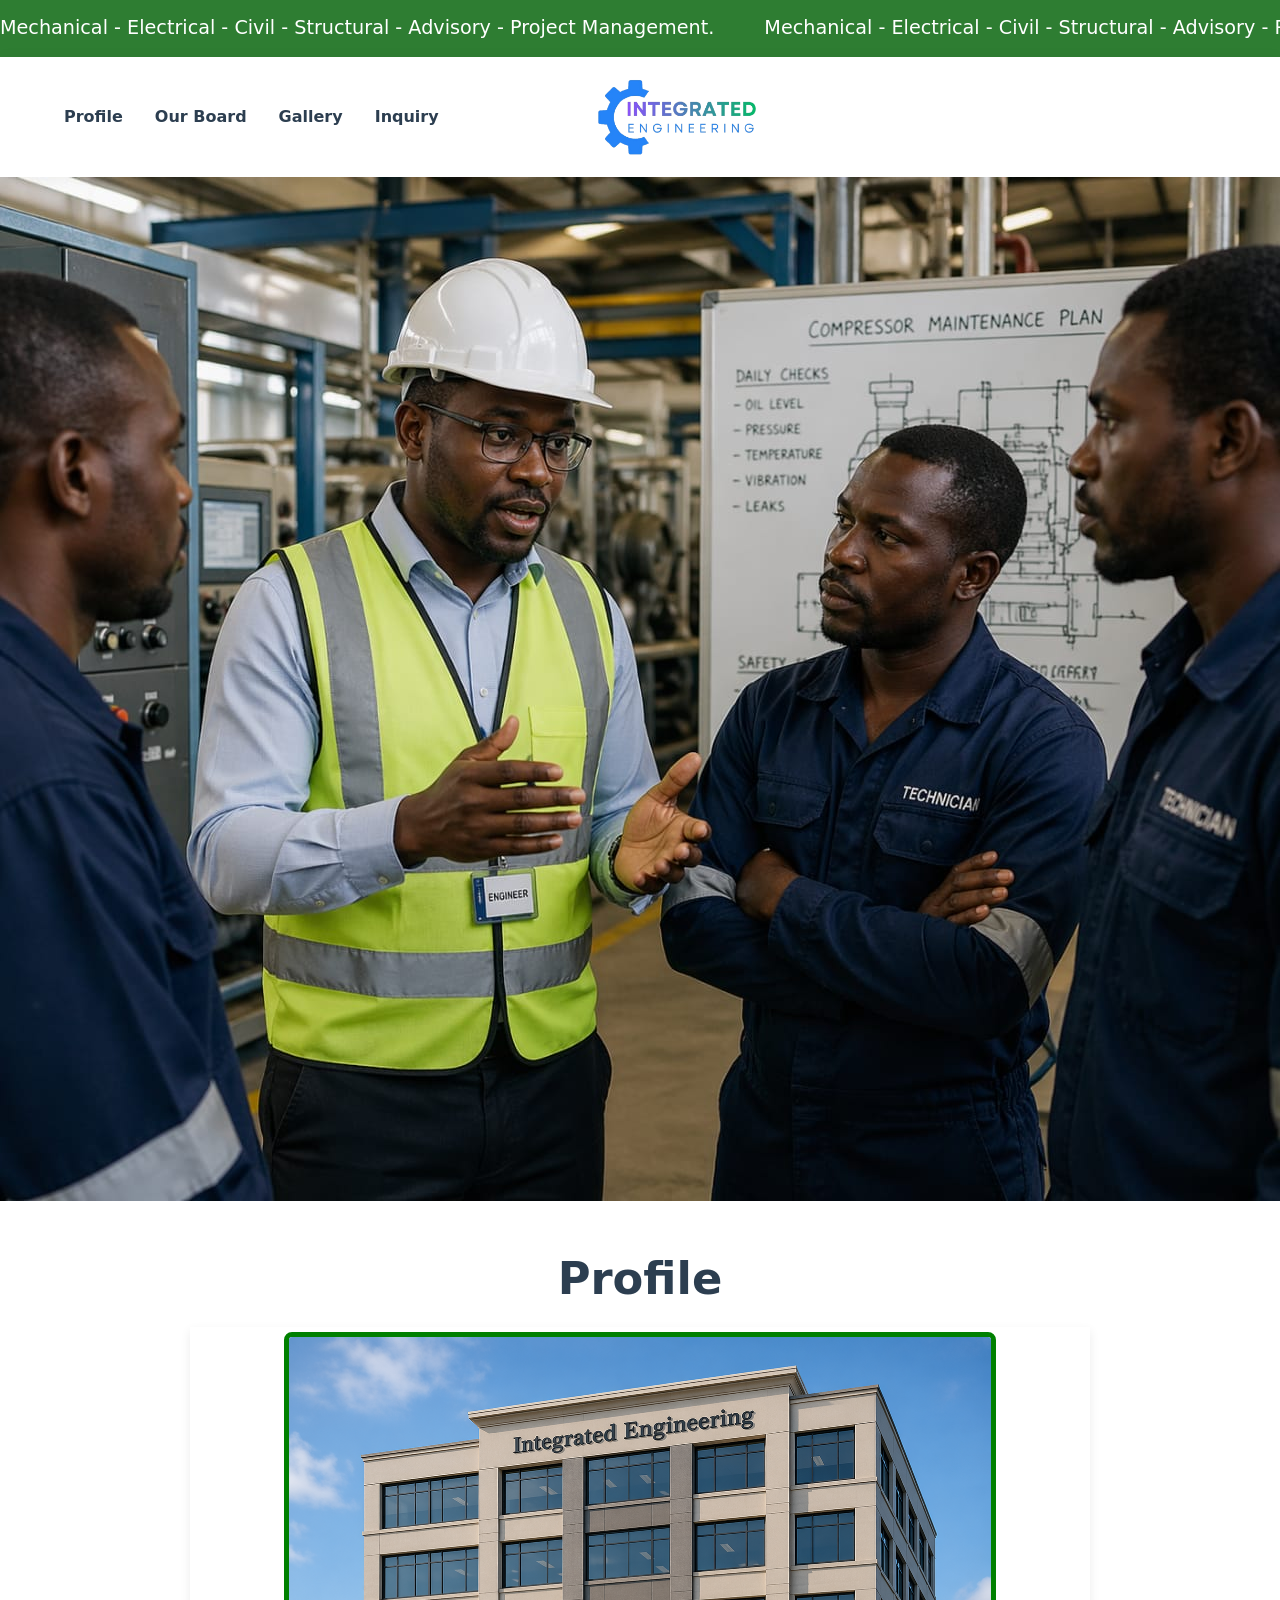
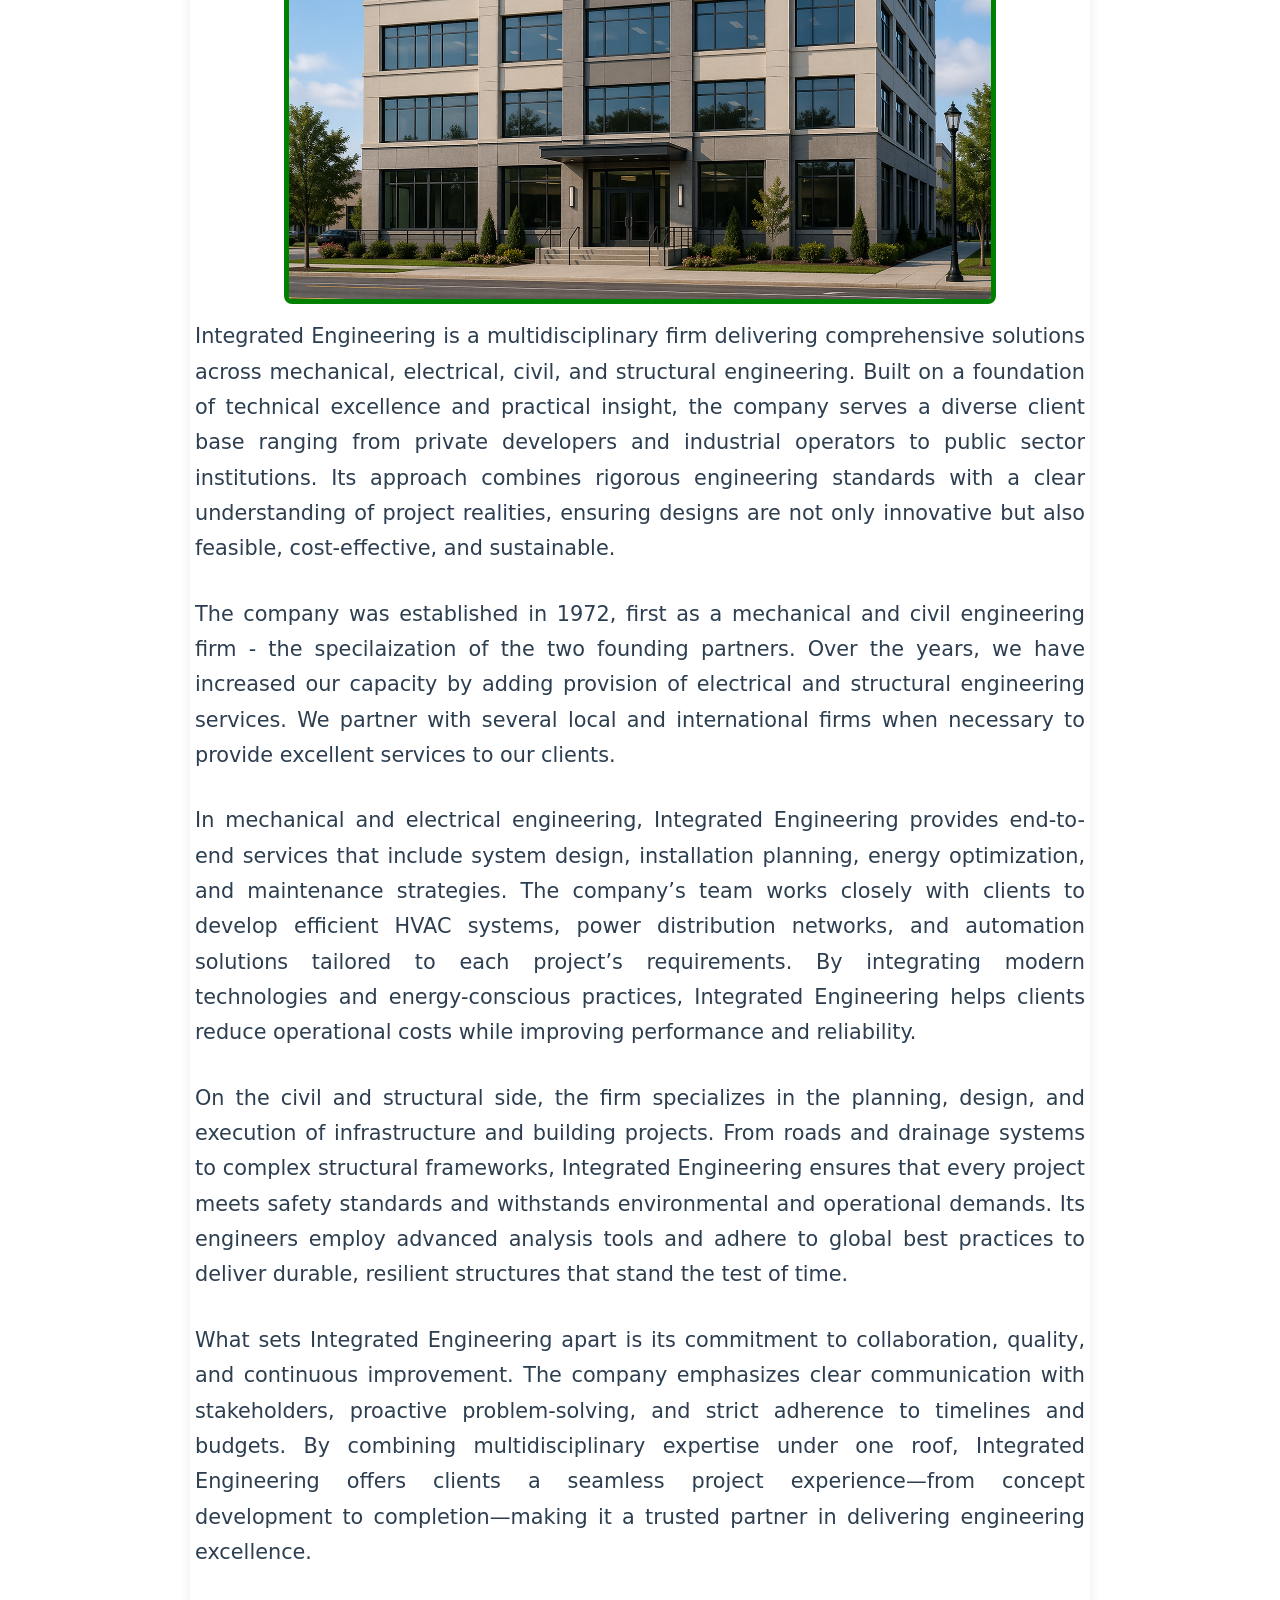
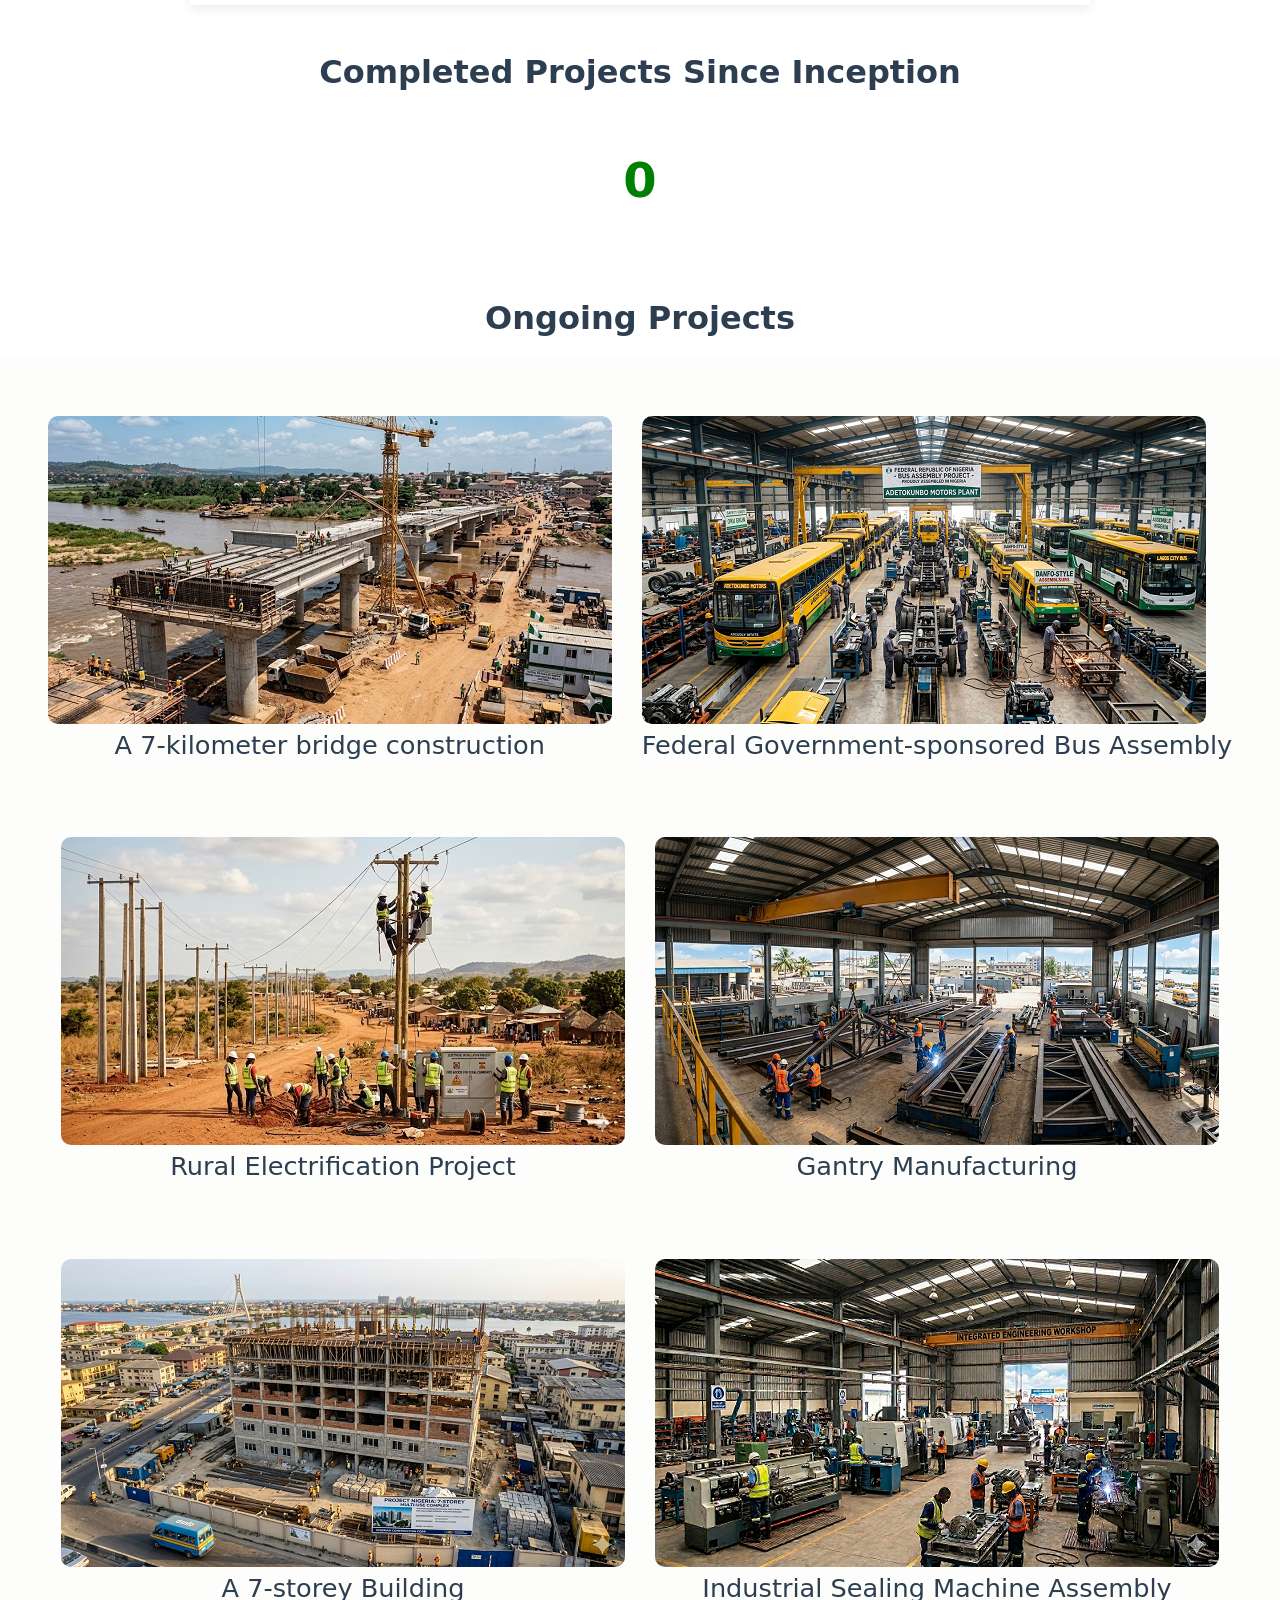
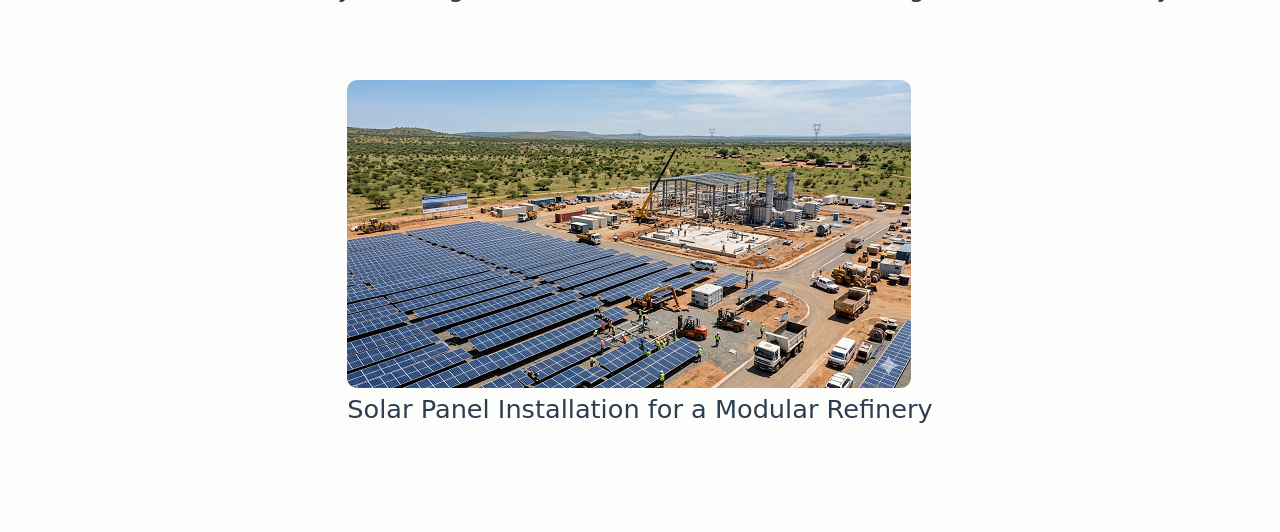
==== index.html @ d8f5d95b "commit all" ====
<!DOCTYPE html>
<html lang="en">
<head>
    <meta charset="UTF-8">
    <meta name="viewport" content="width=device-width, initial-scale=1.0">
    <title>Integrated Engineering</title>
    <link rel="stylesheet" href="./style.css">
</head>
<body>
    
<div class="slider">
    <div class="slider-track" id="sliderTrack">
      <div class="slider-text">
       Mechanical - Electrical - Civil - Structural - Advisory - Project Management.
      </div>
      <div class="slider-text">
       Mechanical - Electrical - Civil - Structural - Advisory - Project Management.
      </div>
      <div class="slider-text">
         Mechanical - Electrical - Civil - Structural - Advisory - Project Management.
      </div>
    </div>
  </div>
  <header  class="site-header">
  <nav class="main-nav" aria-label="Main Navigation">
   <button class="menu-toggle" aria-controls="primary-navigation" aria-expanded="false">
    <span class="sr-only">Menu</span>
    <svg width="24" height="24" viewBox="0 0 24 24" fill="none" xmlns="http://www.w3.org/2000/svg">
  <circle cx="5" cy="5" r="2" fill="#003366"/>
  <circle cx="12" cy="5" r="2" fill="#003366"/>
  <circle cx="19" cy="5" r="2" fill="#003366"/>
  
  <circle cx="5" cy="12" r="2" fill="#003366"/>
  <circle cx="12" cy="12" r="2" fill="#003366"/>
  <circle cx="19" cy="12" r="2" fill="#003366"/>
  
  <circle cx="5" cy="19" r="2" fill="#003366"/>
  <circle cx="12" cy="19" r="2" fill="#003366"/>
  <circle cx="19" cy="19" r="2" fill="#003366"/>
</svg>
   </button>
   <ul id="primary-navigation" data-visible="false">
                <li><a href="#profile">Profile</a></li>
                <li><a href="./board.html" target="_blank">Our Board</a></li>
                <li><a href="./gallery.html" target="_blank">Gallery</a></li>
                <li><a href="#inquiry">Inquiry</a></li>
    </ul>
   </nav>
    <a href="/" class="logo-link" aria-label="Home">
   <img class="logo" src="./Images/logo2.png">
   </a>
    </header>
    <div id="banner">
      <figure>
      <img src="./Images/electrical-engineer.jfif">
      <img src="./Images/automobile-factory.jfif">
      <img src="./Images/structural-engineering2.png">
      <img src="./Images/electrical-engineer.jfif">
      <img src="./Images/automobile-factory.jfif">
      </figure>
    </div>
    <h1>Profile</h1>
    <section id="profile" class="profile">
      <img src="./Images/company-building.png">
      <p>
        Integrated Engineering is a multidisciplinary firm delivering comprehensive solutions across mechanical, electrical, civil, and structural engineering. Built on a foundation of technical excellence and practical insight, the company serves a diverse client base ranging from private developers and industrial operators to public sector institutions. Its approach combines rigorous engineering standards with a clear understanding of project realities, ensuring designs are not only innovative but also feasible, cost-effective, and sustainable.
      </p>
      <p>
        The company was established in 1972, first as a mechanical and civil engineering firm - the specilaization of the two founding partners. Over the years, we have increased our capacity by adding provision of electrical and structural engineering services. We partner with several local and international firms when necessary to provide excellent services to our clients. 
      </p>
      <p>
        In mechanical and electrical engineering, Integrated Engineering provides end-to-end services that include system design, installation planning, energy optimization, and maintenance strategies. The company’s team works closely with clients to develop efficient HVAC systems, power distribution networks, and automation solutions tailored to each project’s requirements. By integrating modern technologies and energy-conscious practices, Integrated Engineering helps clients reduce operational costs while improving performance and reliability.
      </p>
      <p>
        On the civil and structural side, the firm specializes in the planning, design, and execution of infrastructure and building projects. From roads and drainage systems to complex structural frameworks, Integrated Engineering ensures that every project meets safety standards and withstands environmental and operational demands. Its engineers employ advanced analysis tools and adhere to global best practices to deliver durable, resilient structures that stand the test of time.
      </p>
      <p>
        What sets Integrated Engineering apart is its commitment to collaboration, quality, and continuous improvement. The company emphasizes clear communication with stakeholders, proactive problem-solving, and strict adherence to timelines and budgets. By combining multidisciplinary expertise under one roof, Integrated Engineering offers clients a seamless project experience—from concept development to completion—making it a trusted partner in delivering engineering excellence.
      </p>
    </section>
  <h2>Completed Projects Since Inception</h2>
  <div class="counter" data-target="1472">0</div>
  <h2>Ongoing Projects</h2>
  <section id="services-scope" class="services-overview">
             <div class="service-item">
               <img class="icon" src="./Images/bridge2.jpg">
               <h3>A 7-kilometer bridge construction</h3>
            </div>
            <div class="service-item">
               <img class="icon" src="./Images/bus-assembly.png">
               <h3>Federal Government-sponsored Bus Assembly</h3>
            </div>
            <div class="service-item">
               <img class="icon" src="./Images/rural-electrification2.jpg">
               <h3>Rural Electrification Project</h3>
            </div>
            <div class="service-item">
               <img class="icon" src="./Images/gantry.png">
               <h3>Gantry Manufacturing</h3>
            </div>
            <div class="service-item">
               <img class="icon" src="./Images/storey-building.png">
               <h3>A 7-storey Building</h3>
            </div>
            <div class="service-item">
               <img class="icon" src="./Images/sealing-machine.png">
               <h3>Industrial Sealing Machine Assembly</h3>
            </div>
            <div class="service-item">
               <img class="icon" src="./Images/solar-panels.png">
               <h3>Solar Panel Installation for a Modular Refinery</h3>
            </div>
        </section>
     
    <script src="script.js"></script>
</body>
</html>
---- style.css ----
/* Universal Styles */
:root {
    --primary-color: #dc143c; /* Crimson */
    --primary-hover: #b01030;
    --secondary-color: #2e7d32; 
    --text-color-dark: #2c3e50;
    --text-color-light: #ffffff;
    --accent-grey: #7f8c8d;
    --background-light: #fdfdfb; 
    --footer-bg-color: #1a252f;
    --transition: all 0.3s cubic-bezier(0.25, 0.8, 0.25, 1);
}


* {
    margin: 0;
    padding: 0;
    box-sizing: border-box;
    /* Using system fonts for performance and native feel */
    font-family: system-ui, -apple-system, BlinkMacSystemFont, 'Segoe UI', Roboto, Oxygen, Ubuntu, Cantarell, 'Open Sans', 'Helvetica Neue', sans-serif;
}

html {
    scroll-behavior: smooth; /* Smooth scrolling for anchor links */
}

body {
    line-height: 1.7;
    color: var(--text-color-dark);
    overflow-x: hidden; /* Prevent horizontal scroll due to potential overflows */
    -webkit-font-smoothing: antialiased; /* Better font rendering for macOS/iOS */
    -moz-osx-font-smoothing: grayscale; /* Better font rendering for macOS/iOS */
    background-color: #fff;
}
.slider {
      width: 100%;
      overflow: hidden;
      background: var(--secondary-color);
      padding: 12px 0;
      position: relative;
      display: flex;
      align-items: center;
    }

    .slider-track {
      display: flex;
      white-space: nowrap;
      animation: scroll 30s linear infinite;
    }

    .slider-text {
      font-size: clamp(1rem, 4vw, 1.2rem); 
      font-weight: 500;
      color: var(--text-color-light);
      padding-right: 50px; /* spacing between repeats */

    }
@keyframes scroll {
      0% {
        transform: translateX(0);
      }
      100% {
        transform: translateX(-50%);
      }
    }
    a {
    text-decoration: none;
    color: var(--primary-color);
    transition: color 0.3s ease; /* Smooth hover effect */
}

a:hover,
a:focus {
    color: var(--secondary-color); /* Change link color on hover/focus */
}

img {
    max-width: 100%;
    height: auto;
    display: block; /* Removes extra space below images */
}
 Screen Reader Only Class for Accessibility */
.sr-only {
    position: absolute;
    width: 1px;
    height: 1px;
    padding: 0;
    margin: -1px;
    overflow: hidden;
    clip: rect(0, 0, 0, 0);
    white-space: nowrap;
    border: 0;
}
.site-header {
    display: flex;
    justify-content: space-between;
    align-items: center;
    padding: 0.8rem 40% 0.8rem 5%; /* FORMERLY 0.8rem 5% */
    background-color: rgba(255, 255, 255, 0.95); /* Assuming a white background for the header */
    backdrop-filter: blur(10px);
    box-shadow: 0 2px 15px rgba(0,0,0,0.05); /* Subtle shadow for depth */
    position: sticky; /* Makes header stick to top */
    top: 0;
    z-index: 1000; /* Ensures header is above other content */
}
.main-nav ul {
    display: flex;
    list-style: none;
    gap: 2rem; /* Space between navigation items */
    transition: transform 0.3s ease-in-out;
}

.main-nav a {
    font-size: 1em;
    font-weight: 600;
    color: var(--text-color-dark);
    padding: 5px 0; /* Add more vertical padding for clickable area */
    position: relative; /* For underline effect */
}

.main-nav a::after {
    content: '';
    position: absolute;
    width: 0;
    height: 2px;
    bottom: 0;
    left: 0;
    background-color: var(--primary-color);
    transition: width 0.3s ease-in-out;
}

.main-nav a:hover::after,
.main-nav a:focus::after {
    width: 100%;
}

/* Mobile Navigation Toggle (Hidden by default on desktop) */
.menu-toggle {
    display: none; /* Hide on larger screens */
    background: none;
    border: none;
    font-size: 1.8em;
    color: var(--primary-color);
    cursor: pointer;
    padding: 10px;
    z-index: 1001; /* Ensure toggle is above the menu */
}
.logo-link {
    display: flex; /* Align logo image better if it has space around it */
    align-items: center;
}

.logo {
    width: clamp(120px, 15vw, 180px); 
    height: auto;
    transition: var(--transition);

}
#banner {
    overflow: hidden;
}
#banner figure {
    position: relative;
    width: 500%;
    margin: 0;
    left: 0;
    animation: 20s slider infinite;

}
#banner figure img {
    float: left;
    width: 20%;
}
@keyframes slider {
    0% {
        left: 0;
    }
    20% {
        left: 0;
    }
    25% {
        left: -100%;
    }
    45% {
        left: -100%;
    }
    50% {
        left: -200%;
    }
    70% {
        left: -200%;
    }
    75% {
        left: -300%;
    }
    95% {
        left: -300%;
    }
    100% {
        left: -400%;
    }
}
h1 {
    padding: 40px 20px 10px 20px;
    max-width: 900px;
    margin: 0 auto;
    text-align: center;
    font-size: clamp(2em, 4vw, 2.8em);
}
h2 {
    padding: 40px 20px 10px 20px;
    max-width: 900px;
    margin: 0 auto;
    text-align: center;
    font-size: clamp(1.5em, 4vw, 2em);
}
.profile {
    flex: 1;
    min-width: 280px; /* Minimum width before stacking */
    max-width: 900px;
    margin: 0 auto;
    text-align: center;
    padding: 5px;
    box-shadow: 0 4px 10px rgba(0,0,0,0.08);
    transition: transform 0.3s ease;
}
.profile img {
    width: 80%;
    height: auto;
    margin: 0 auto 15px;
    border: 5px solid green;
    border-radius: 8px;
}
.profile p {
    color: var(--text-color-dark);
    font-size: 1.3em;
    margin-bottom: 30px;
    text-align: justify;
}
.profile:hover {
     transform: translateY(-5px);
}
.counter {
  font-size: 3rem;
  font-weight: bold;
  margin: 30px auto;
  text-align: center;
  color: green;
}
.services-overview {
    display: flex;
    flex-wrap: wrap;
    justify-content: center; /* Changed from space-around to center for better alignment */
    padding: 60px 20px;
    background-color: var(--background-light);
    gap: 30px; /* Space between service items */
    text-align: center;
}
.services-overview h3 {
    color: var(--text-color-dark);
    font-size: clamp(1.1em, 3vw, 1.6em);
    font-weight: 400;
    margin-bottom: 40px;
    width: 100%;
}
.service-item .icon {
    border-radius: 10px;
}
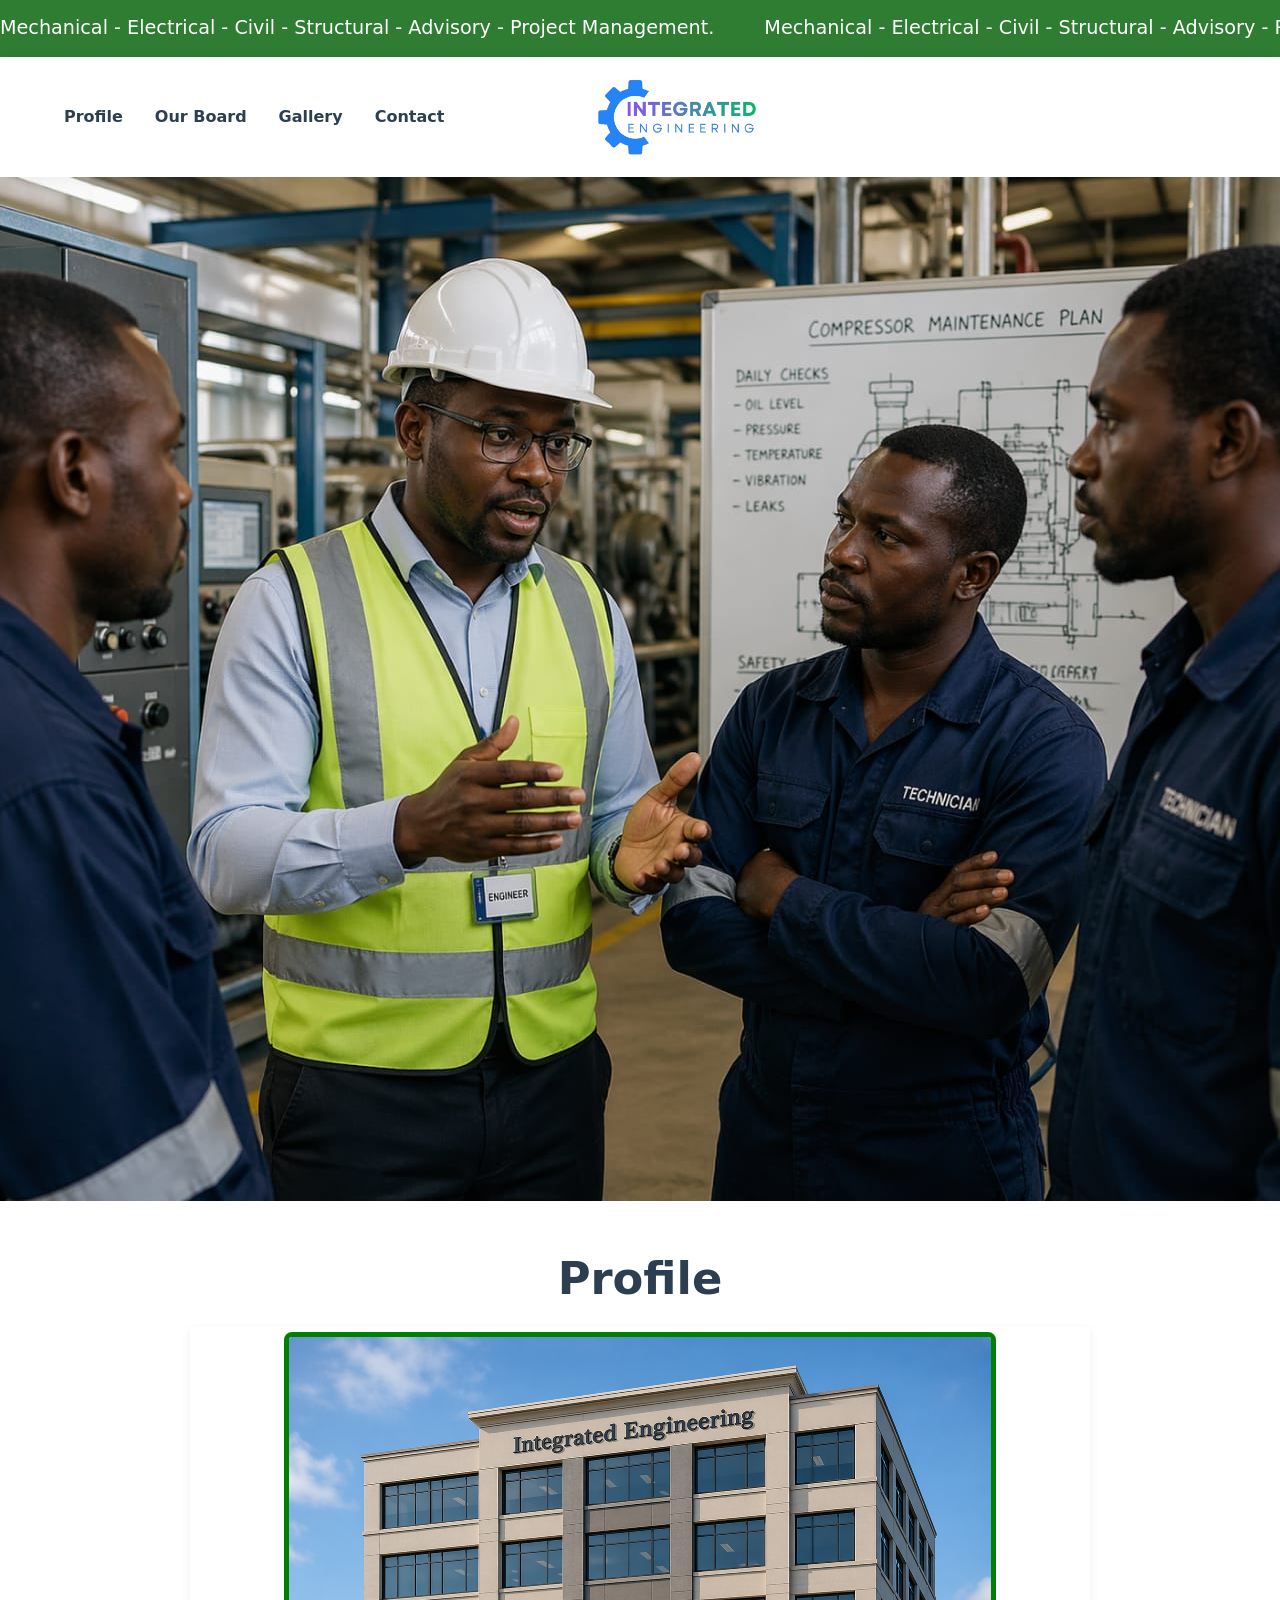
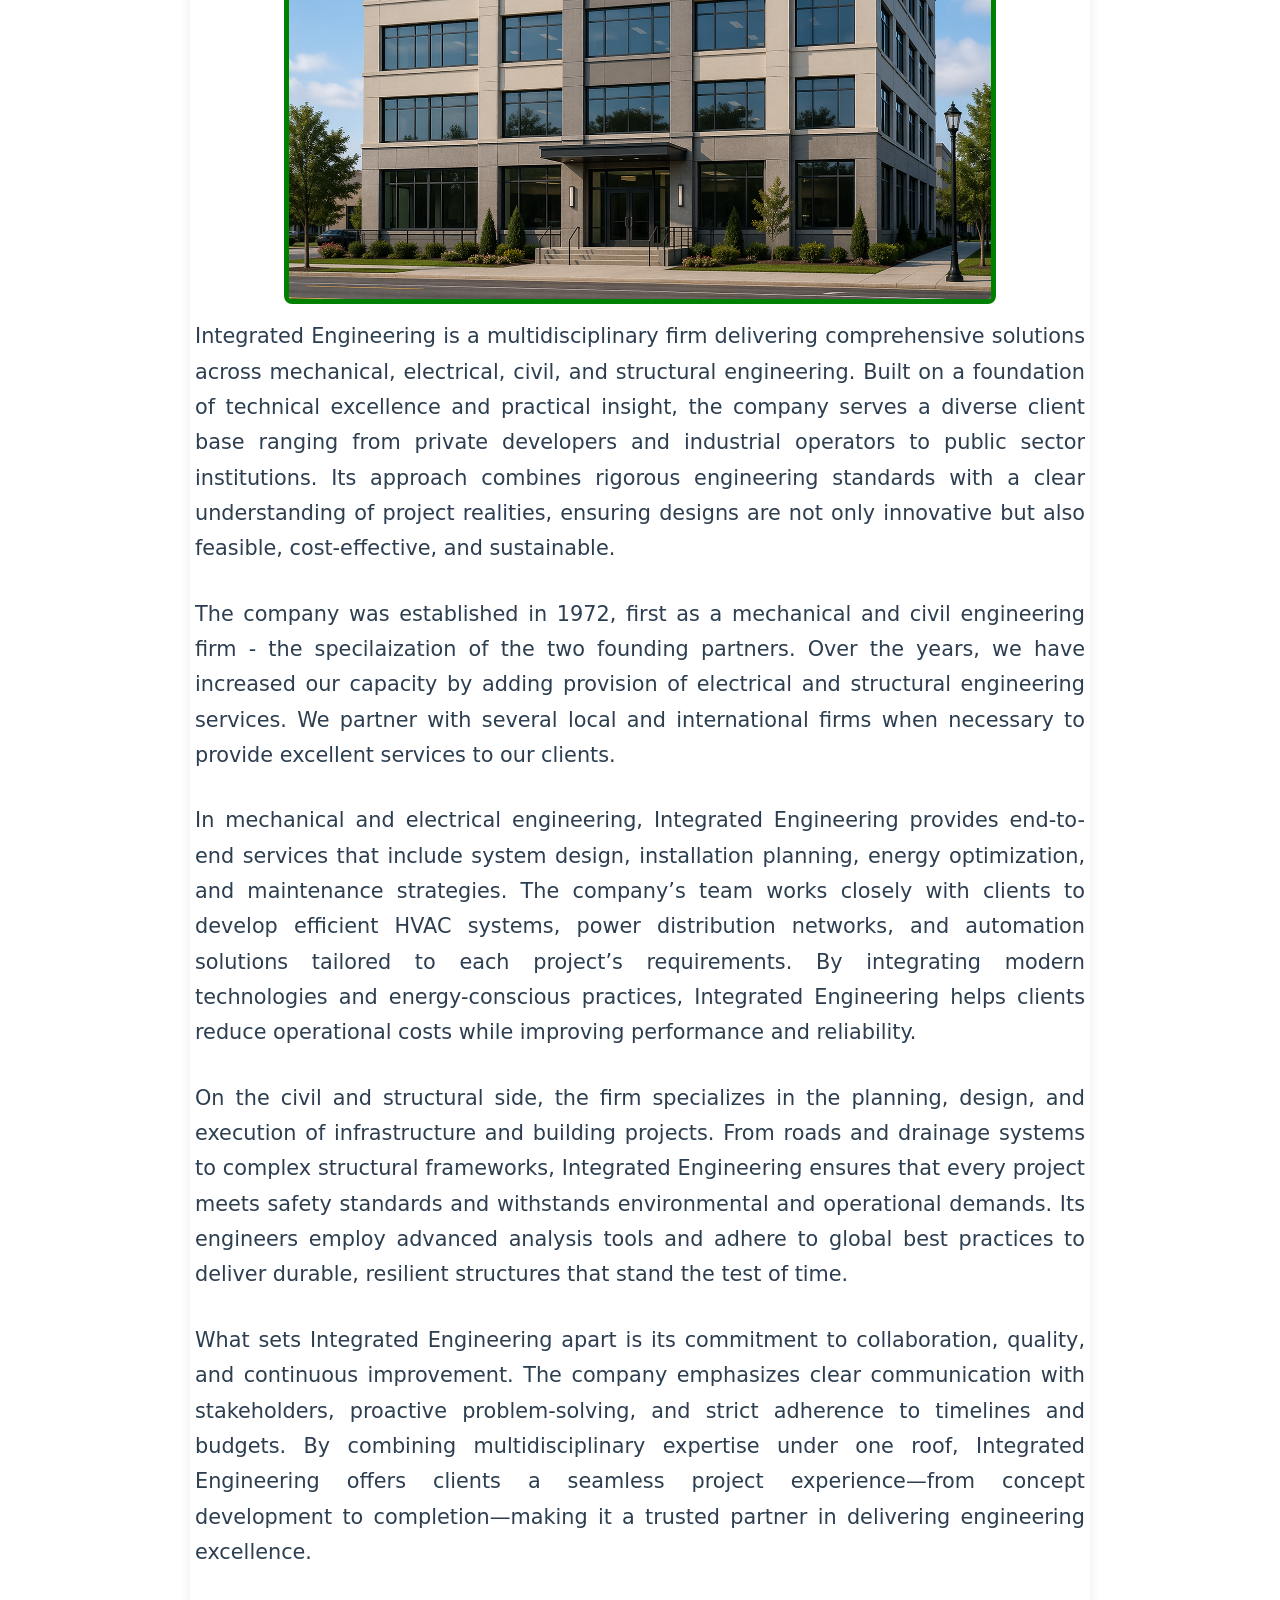
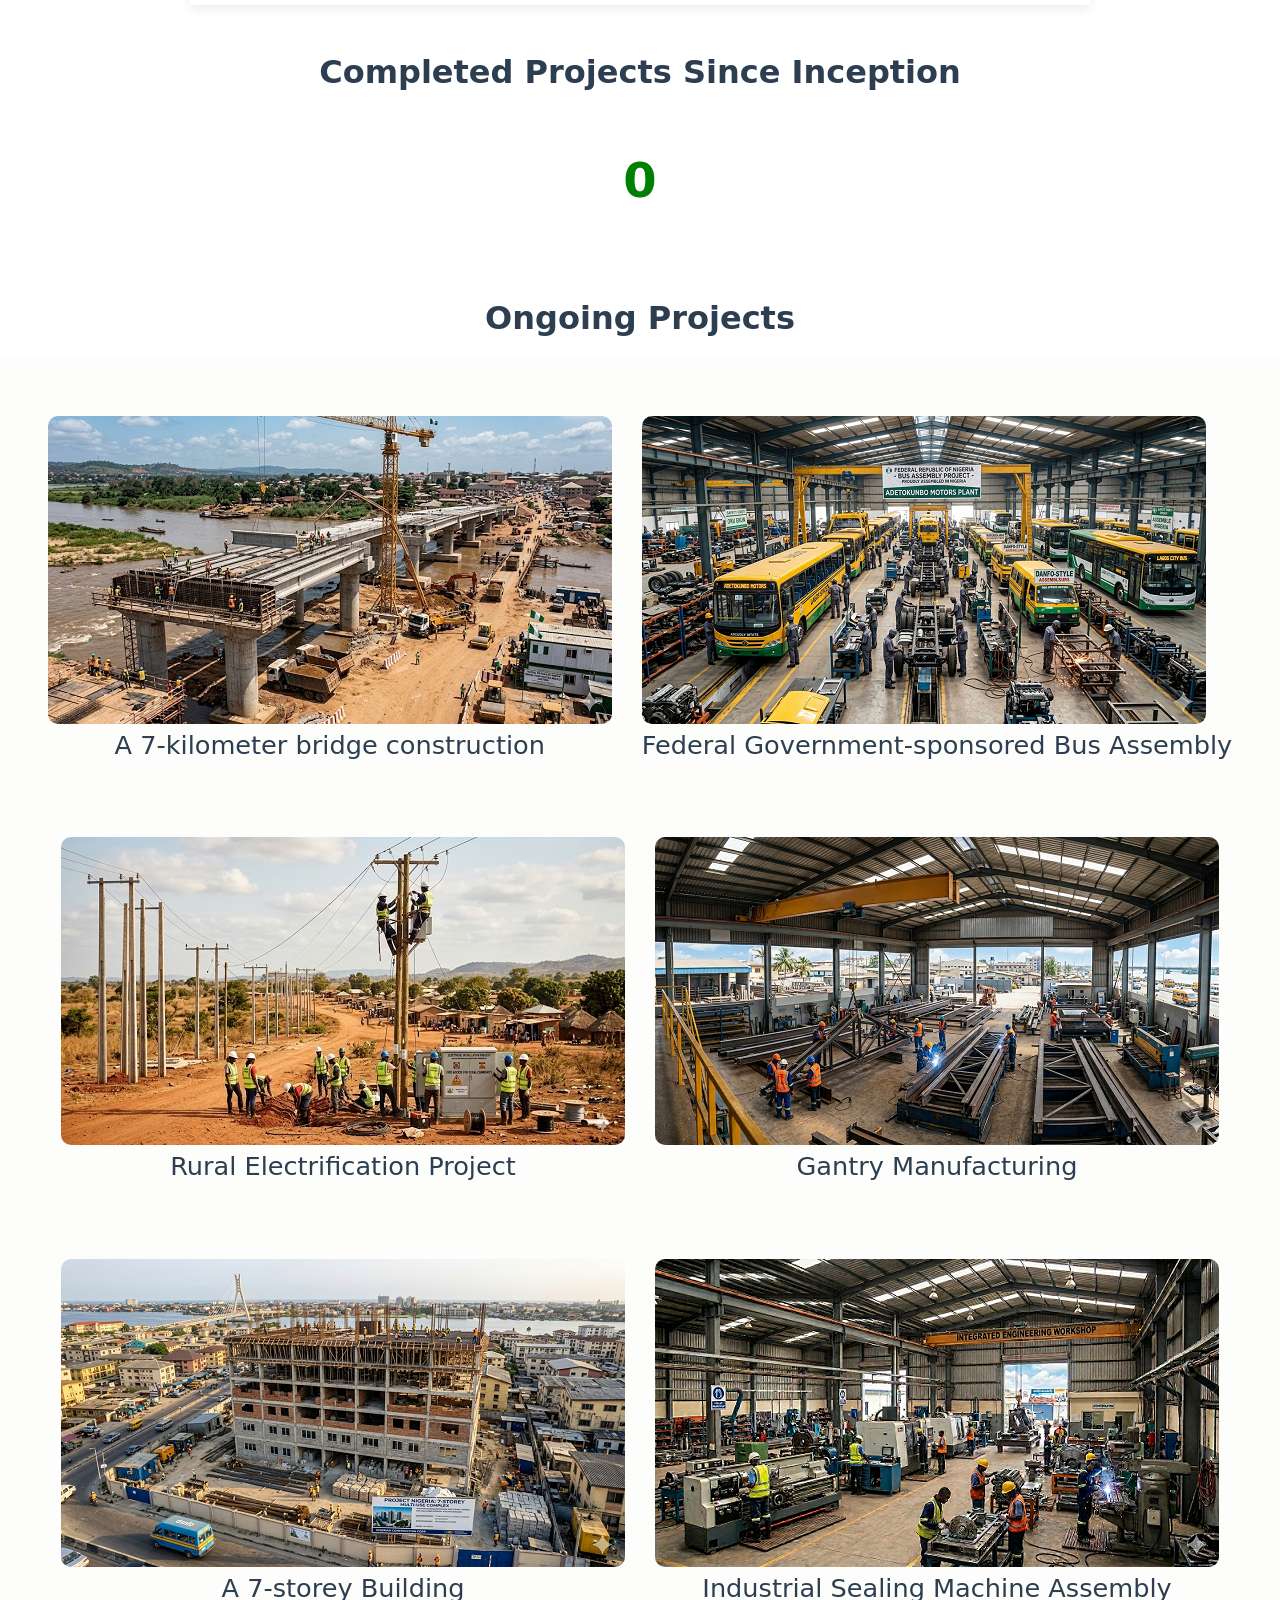
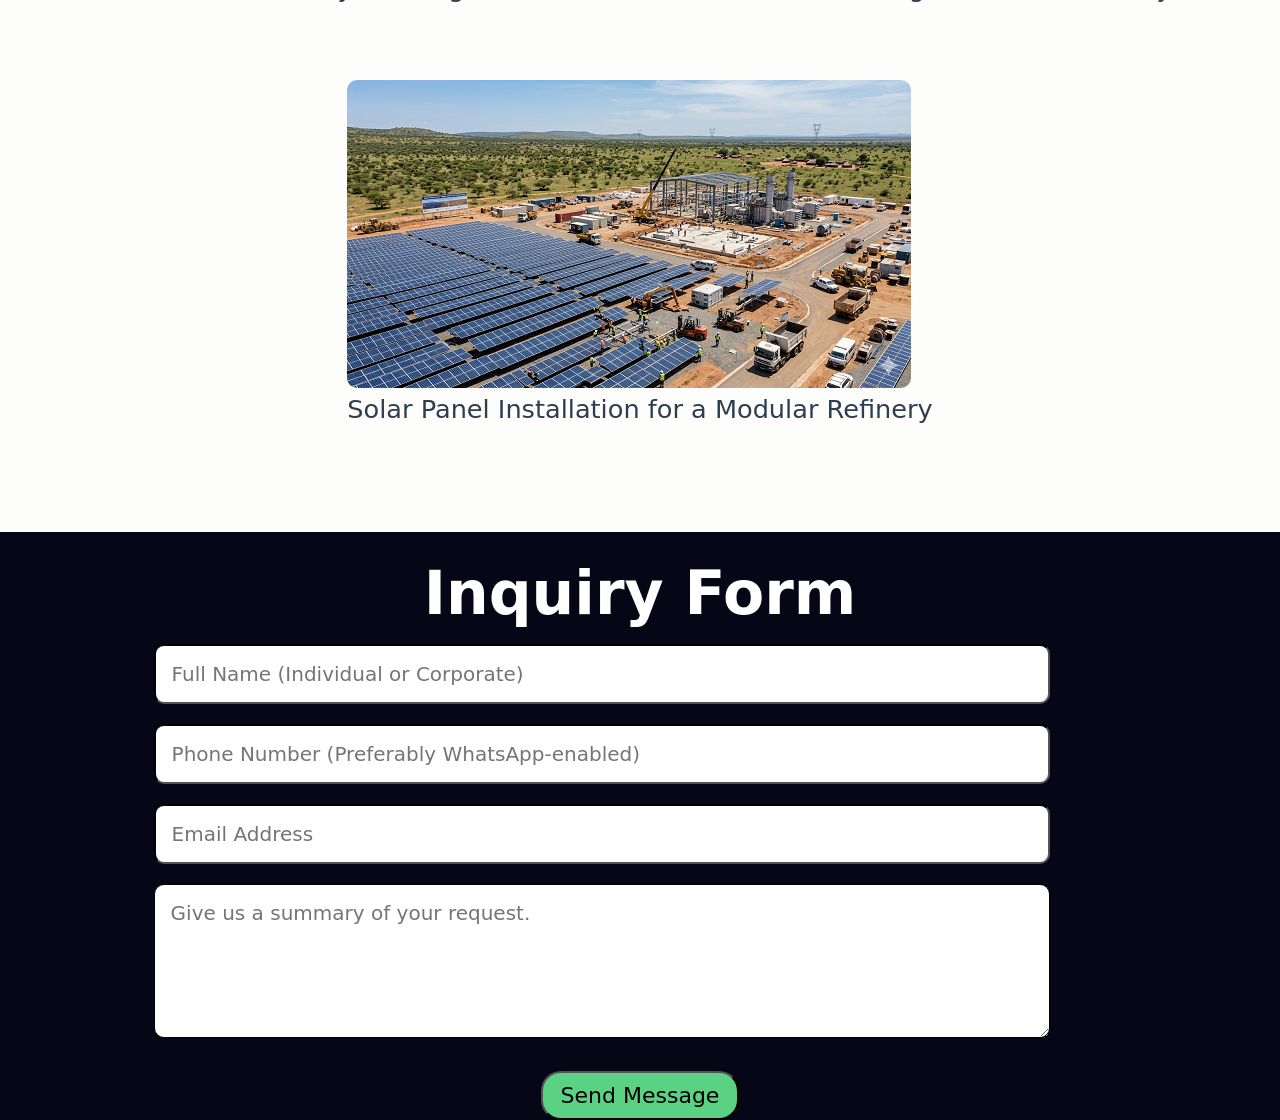
==== commit ea576aa2: "commit" ====
--- a/index.html
+++ b/index.html
@@ -42,8 +42,8 @@
    <ul id="primary-navigation" data-visible="false">
                 <li><a href="#profile">Profile</a></li>
                 <li><a href="./board.html" target="_blank">Our Board</a></li>
-                <li><a href="./gallery.html" target="_blank">Gallery</a></li>
-                <li><a href="#inquiry">Inquiry</a></li>
+                <li><a href="#gallery" target="_blank">Gallery</a></li>
+                <li><a href="#contact">Contact</a></li>
     </ul>
    </nav>
     <a href="/" class="logo-link" aria-label="Home">
@@ -81,7 +81,7 @@
   <h2>Completed Projects Since Inception</h2>
   <div class="counter" data-target="1472">0</div>
   <h2>Ongoing Projects</h2>
-  <section id="services-scope" class="services-overview">
+  <section id="gallery" class="services-overview">
              <div class="service-item">
                <img class="icon" src="./Images/bridge2.jpg">
                <h3>A 7-kilometer bridge construction</h3>
@@ -111,6 +111,16 @@
                <h3>Solar Panel Installation for a Modular Refinery</h3>
             </div>
         </section>
+        <form action="https://formspree.io/f/xdkzwdzw" method="POST">
+    <h4>Inquiry Form</h4>
+    <input type="text" name="first" placeholder="Full Name (Individual or Corporate)" autocomplete="off" required>
+     <input type="number" name="phone number" placeholder="Phone Number (Preferably WhatsApp-enabled)" autocomplete="off" required>
+      <input type="email" name="email" placeholder="Email Address" autocomplete="off" required>
+      <br>
+      <textarea rows="5" cols="60" name="message" placeholder="Give us a summary of your request." autocomplete="off" required></textarea>
+      <br>
+      <button type="submit">Send Message</button>
+      </form>
      
     <script src="script.js"></script>
 </body>
--- a/style.css
+++ b/style.css
@@ -265,4 +265,60 @@
 }
 .service-item .icon {
     border-radius: 10px;
+}
+form {
+background-color: #060616;
+}
+h4 {
+    color: white;
+    padding-top: 10px;
+    text-align: center;
+    font-size: 60px;
+    font-family: system-ui, -apple-system, BlinkMacSystemFont, 'Segoe UI', Roboto, Oxygen, Ubuntu, Cantarell, 'Open Sans', 'Helvetica Neue', sans-serif;
+}
+input {
+    background-color: white;
+    width: 70%;
+    margin-left: 12%;
+    font-size: 20px;
+    padding: 16px 16px;
+    border-radius: 10px;
+    border-color: black;
+    margin-bottom: 20px;
+}
+textarea {
+    background-color: white;
+    width: 70%;
+    margin-left: 12%;
+    font-size: 20px;
+    padding: 16px 16px;
+    border-radius: 10px;
+    border-color: black;
+    margin-bottom: 25px;
+    font-family: system-ui, -apple-system, BlinkMacSystemFont, 'Segoe UI', Roboto, Oxygen, Ubuntu, Cantarell, 'Open Sans', 'Helvetica Neue', sans-serif;
+}
+input:focus-within {
+    outline: none;
+    border-color: #5bd183;
+    border-width: 3px;
+}
+textarea:focus-within {
+    outline: none;
+    border-color: #5bd183;
+    border-width: 3px;
+}
+button {
+    background-color: #5bd183;
+    border-radius: 20px;
+    border-color: black;
+    font-size: 22px;
+    padding: 10px 18px;
+    text-align: center;
+    display: flex;
+    margin: auto;
+}
+button:hover {
+    opacity: 80%;
+    cursor: pointer;
+
 }
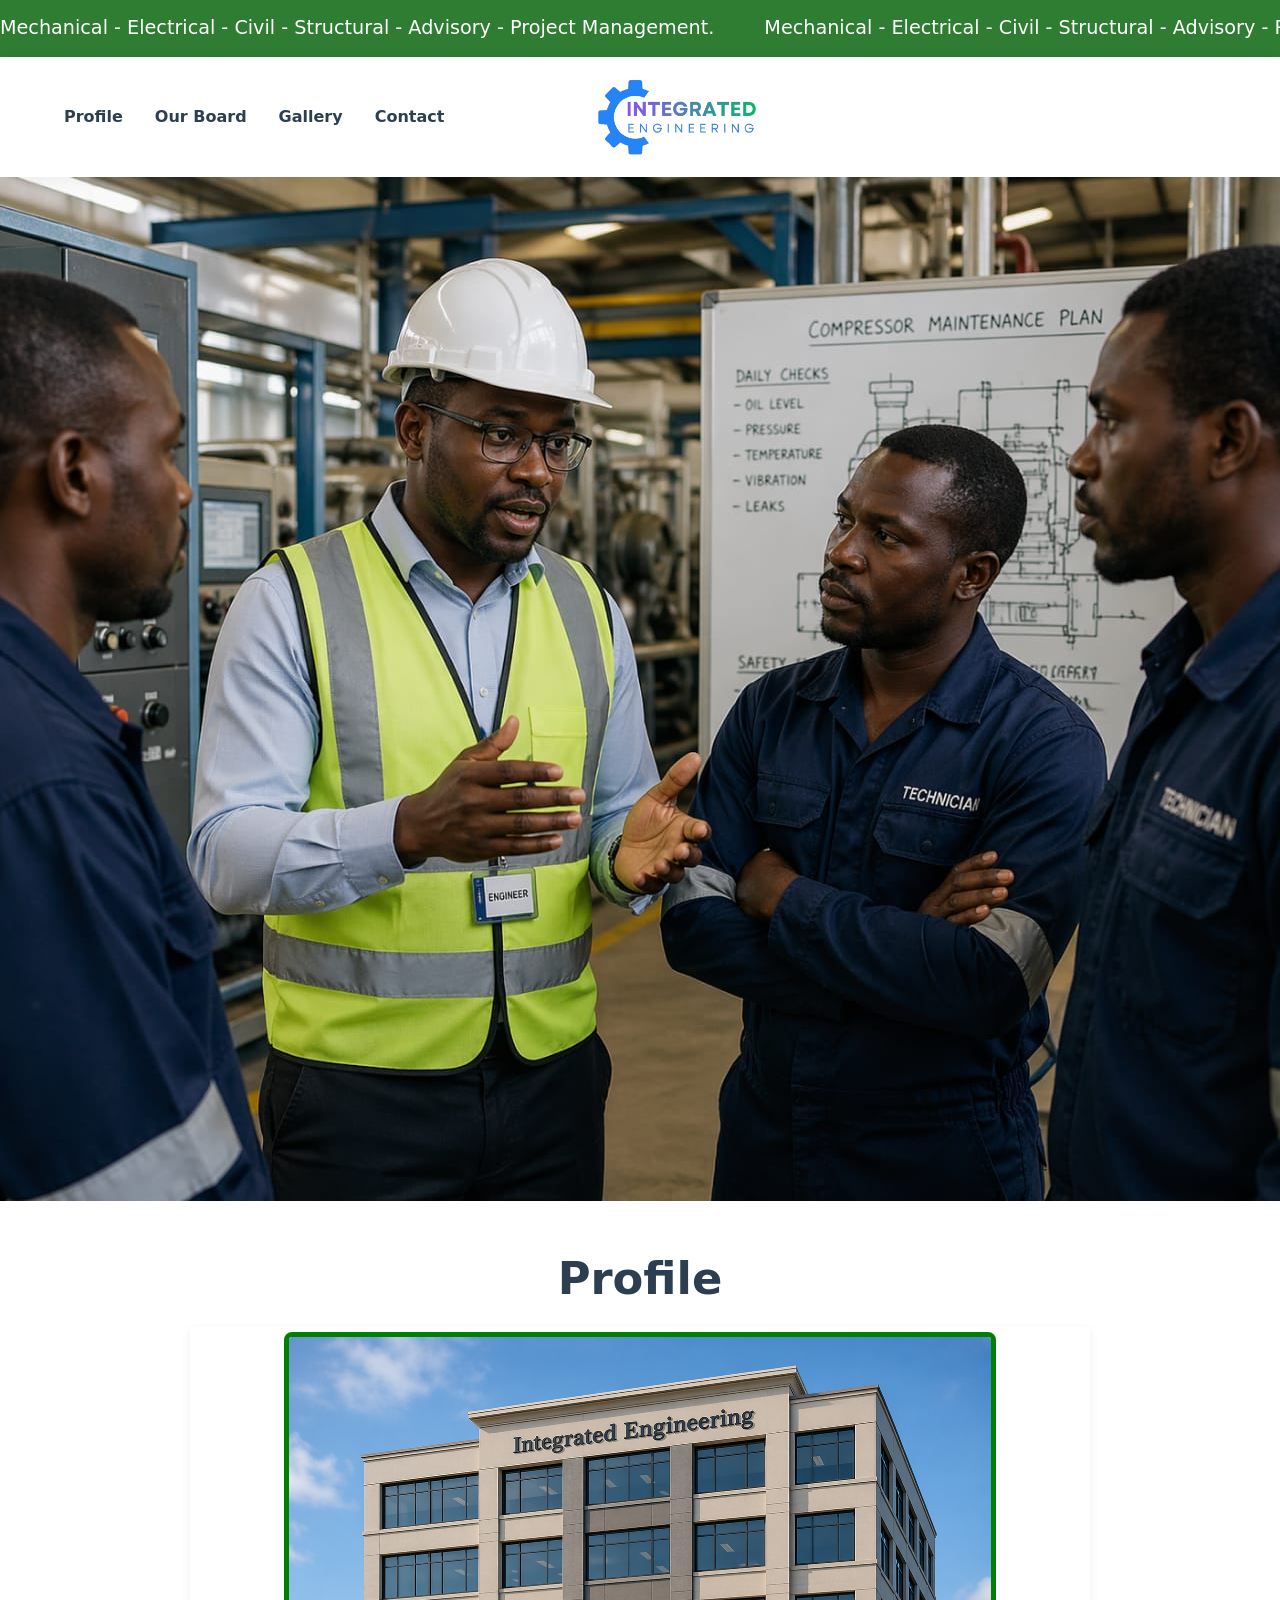
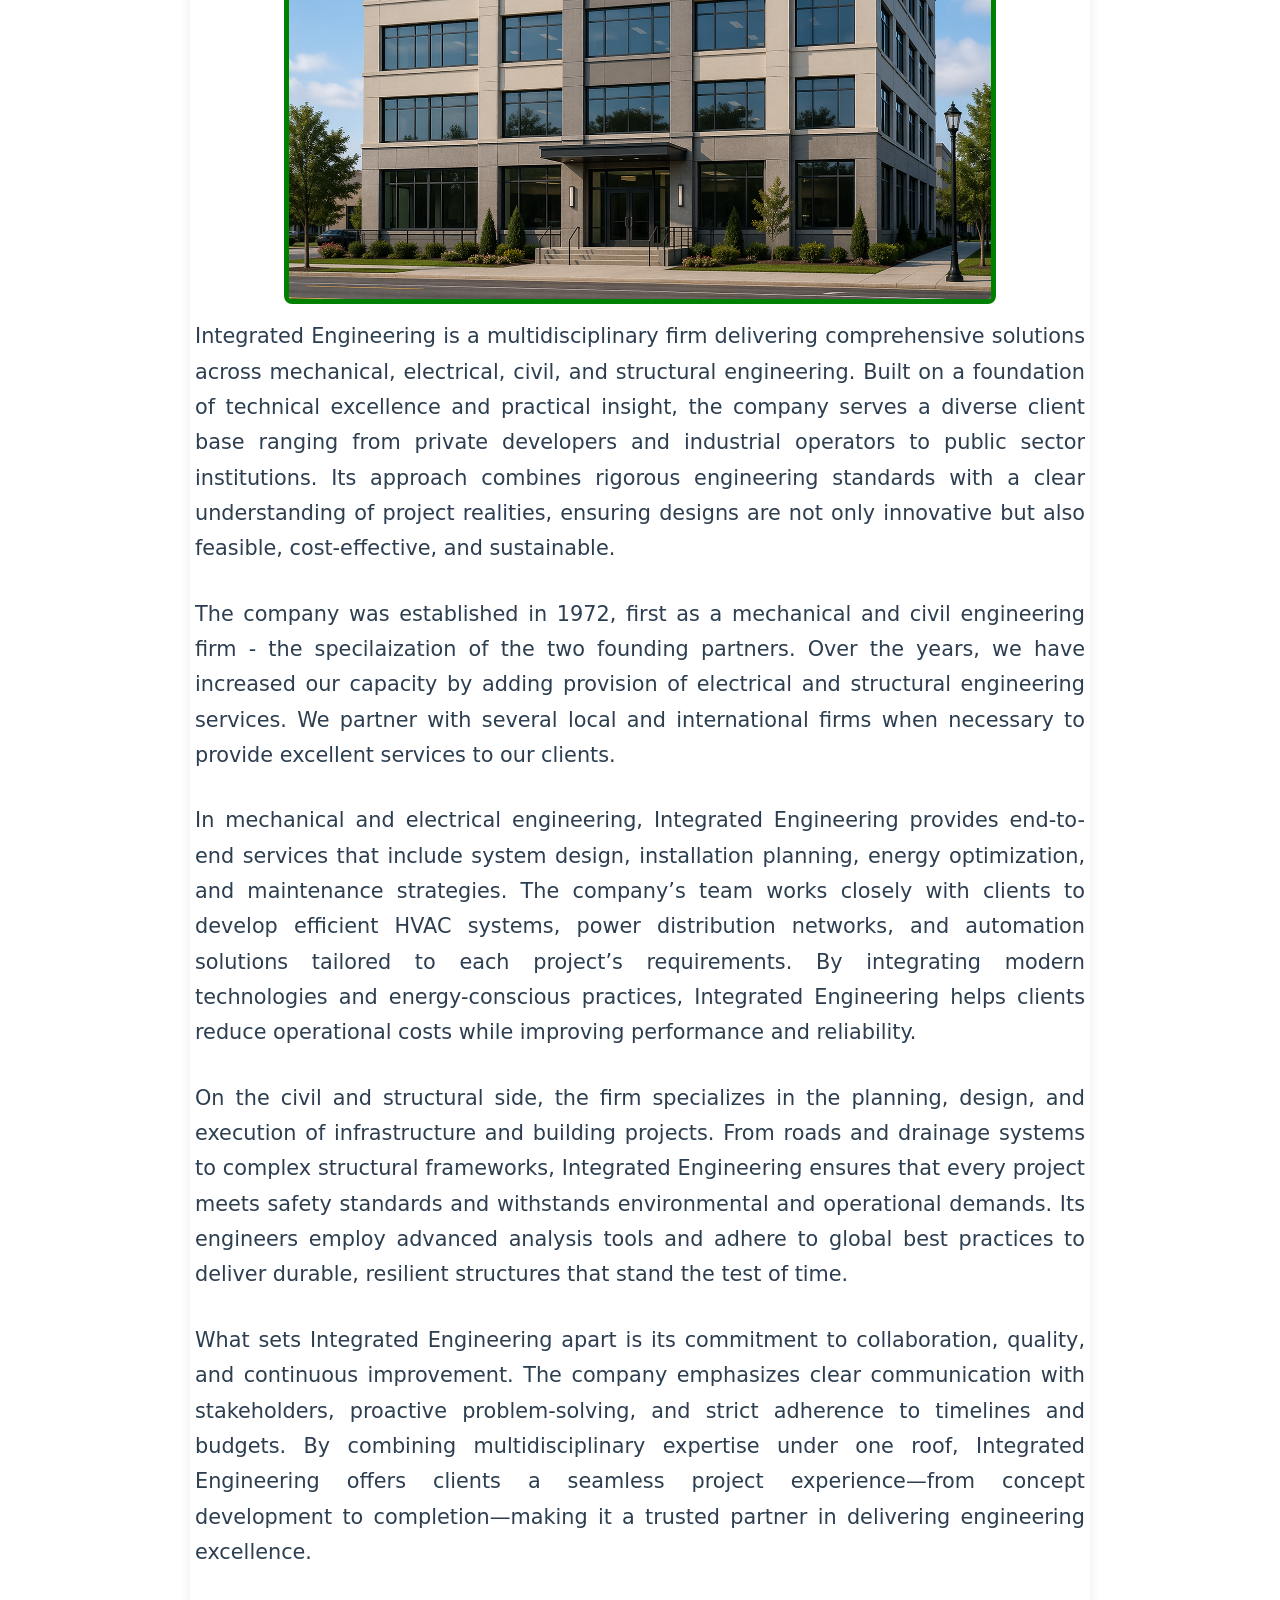
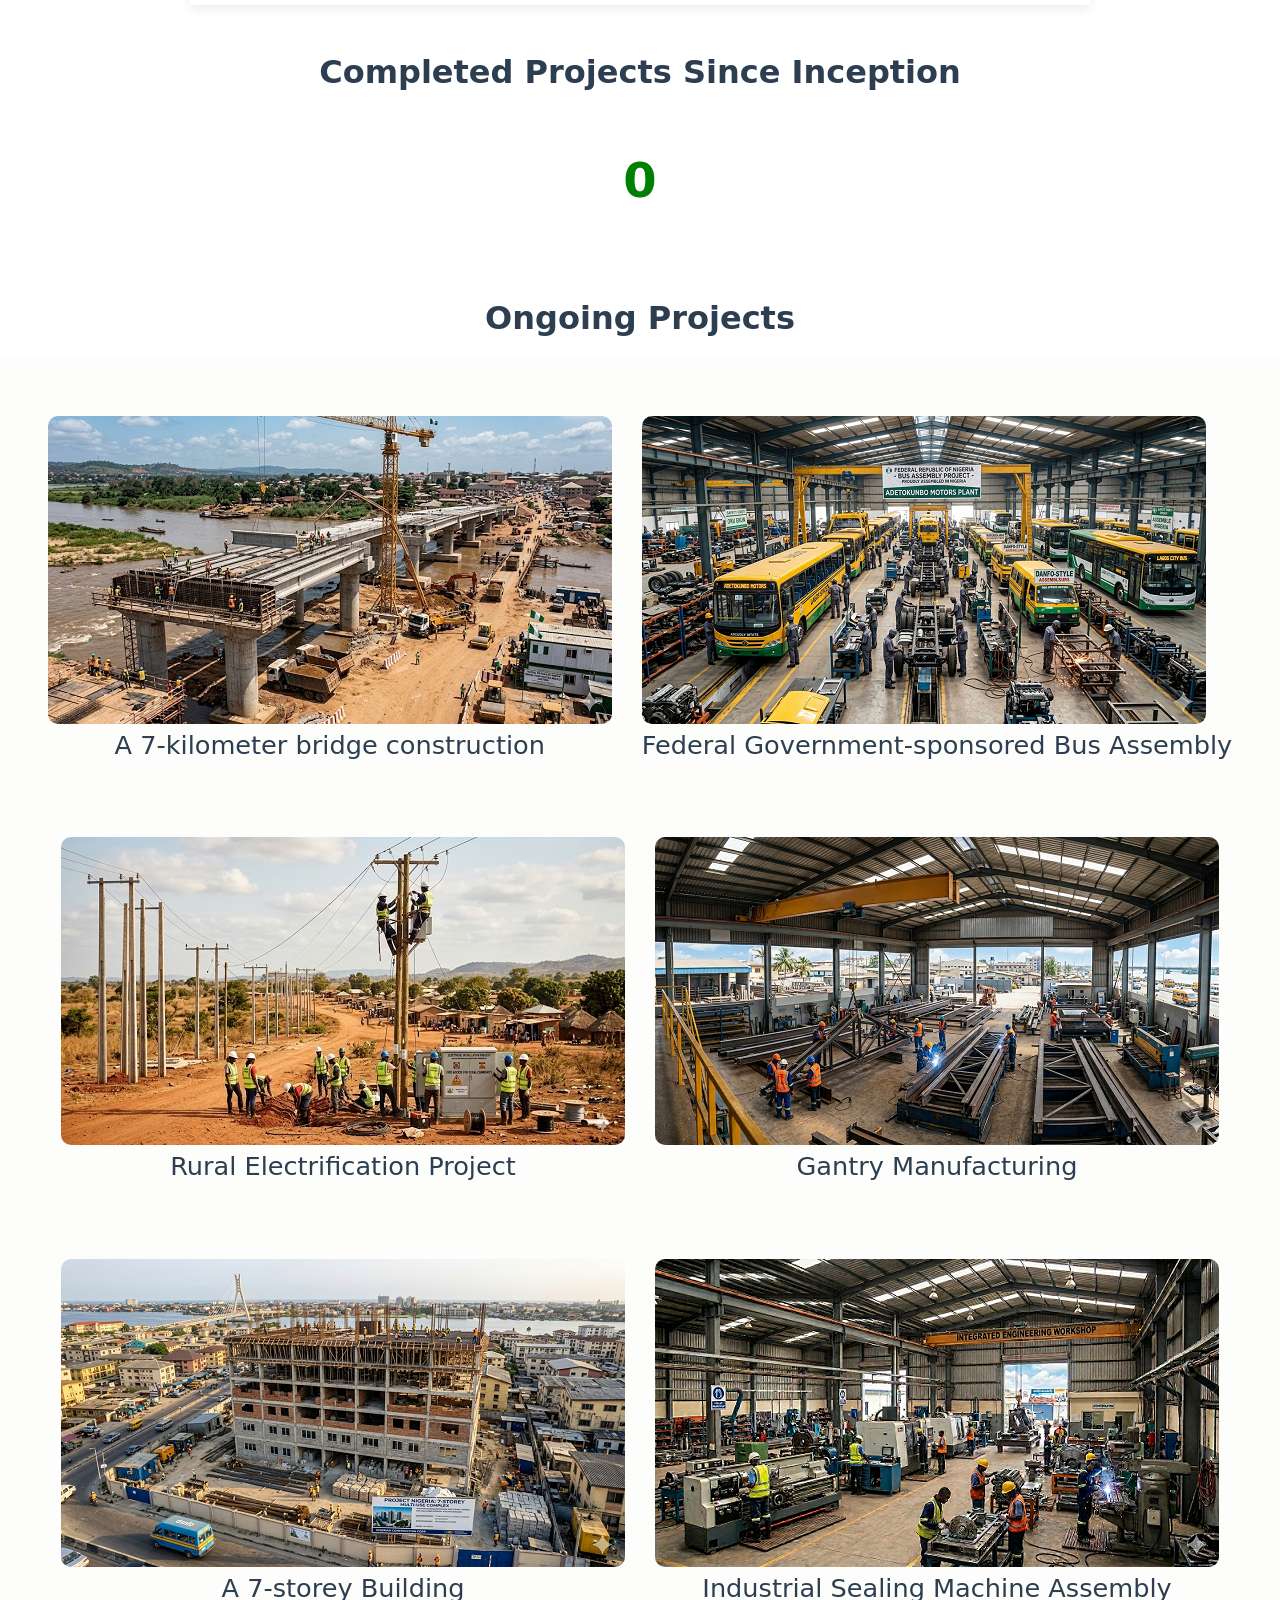
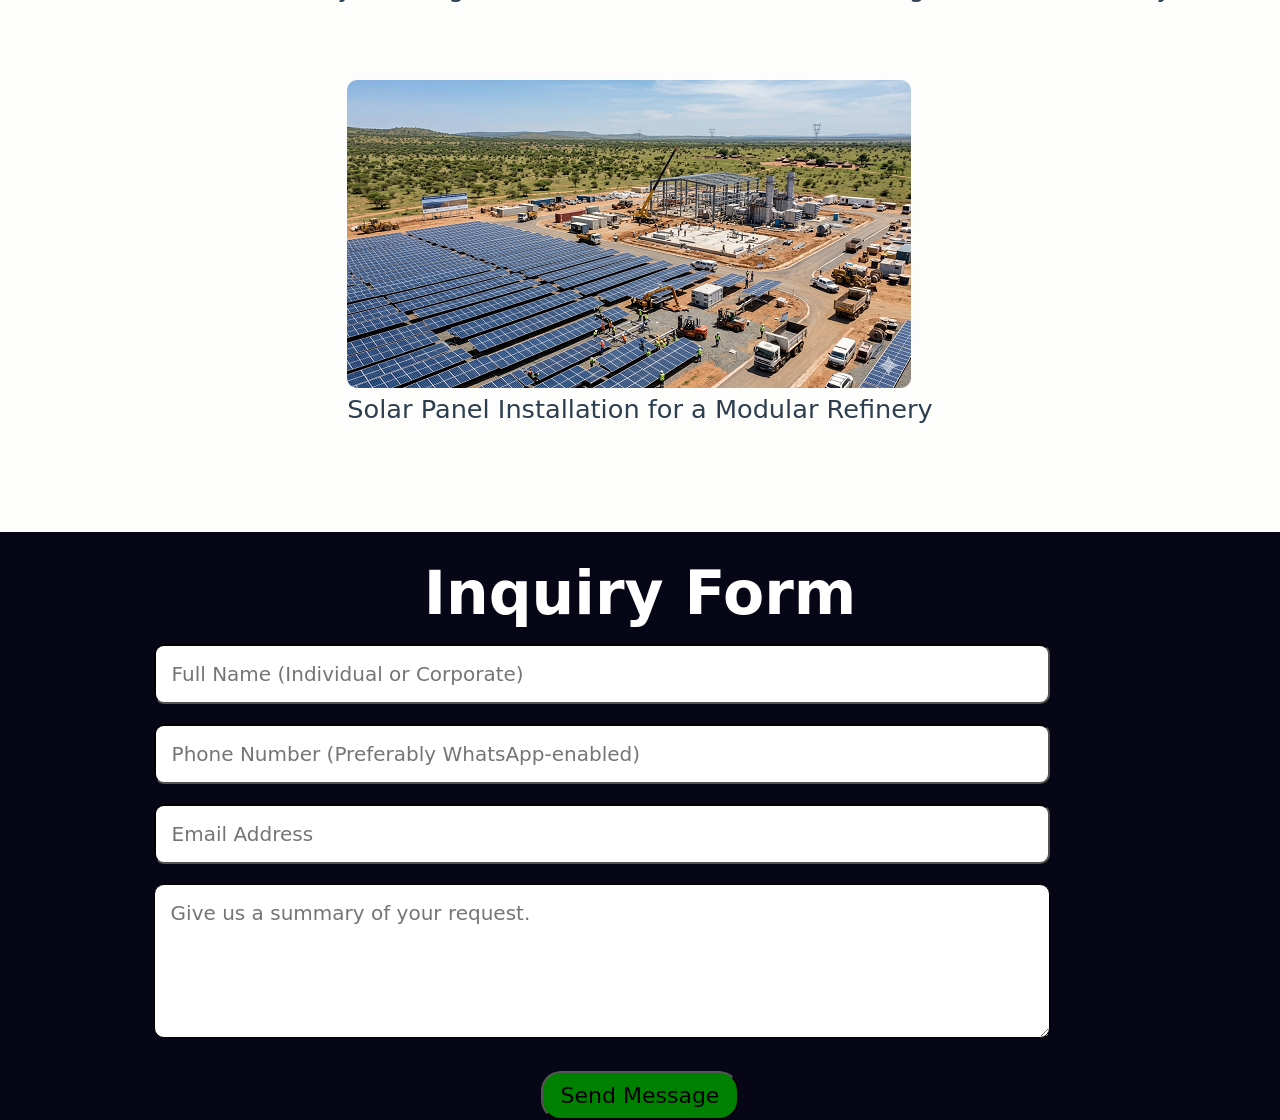
==== commit 377bc567: "commit" ====
--- a/index.html
+++ b/index.html
@@ -111,9 +111,9 @@
                <h3>Solar Panel Installation for a Modular Refinery</h3>
             </div>
         </section>
-        <form action="https://formspree.io/f/xdkzwdzw" method="POST">
+        <form action="https://formspree.io/f/maqakezl" method="POST">
     <h4>Inquiry Form</h4>
-    <input type="text" name="first" placeholder="Full Name (Individual or Corporate)" autocomplete="off" required>
+    <input type="text" name="Full Name" placeholder="Full Name (Individual or Corporate)" autocomplete="off" required>
      <input type="number" name="phone number" placeholder="Phone Number (Preferably WhatsApp-enabled)" autocomplete="off" required>
       <input type="email" name="email" placeholder="Email Address" autocomplete="off" required>
       <br>
--- a/style.css
+++ b/style.css
@@ -308,7 +308,7 @@
     border-width: 3px;
 }
 button {
-    background-color: #5bd183;
+    background-color: green;
     border-radius: 20px;
     border-color: black;
     font-size: 22px;
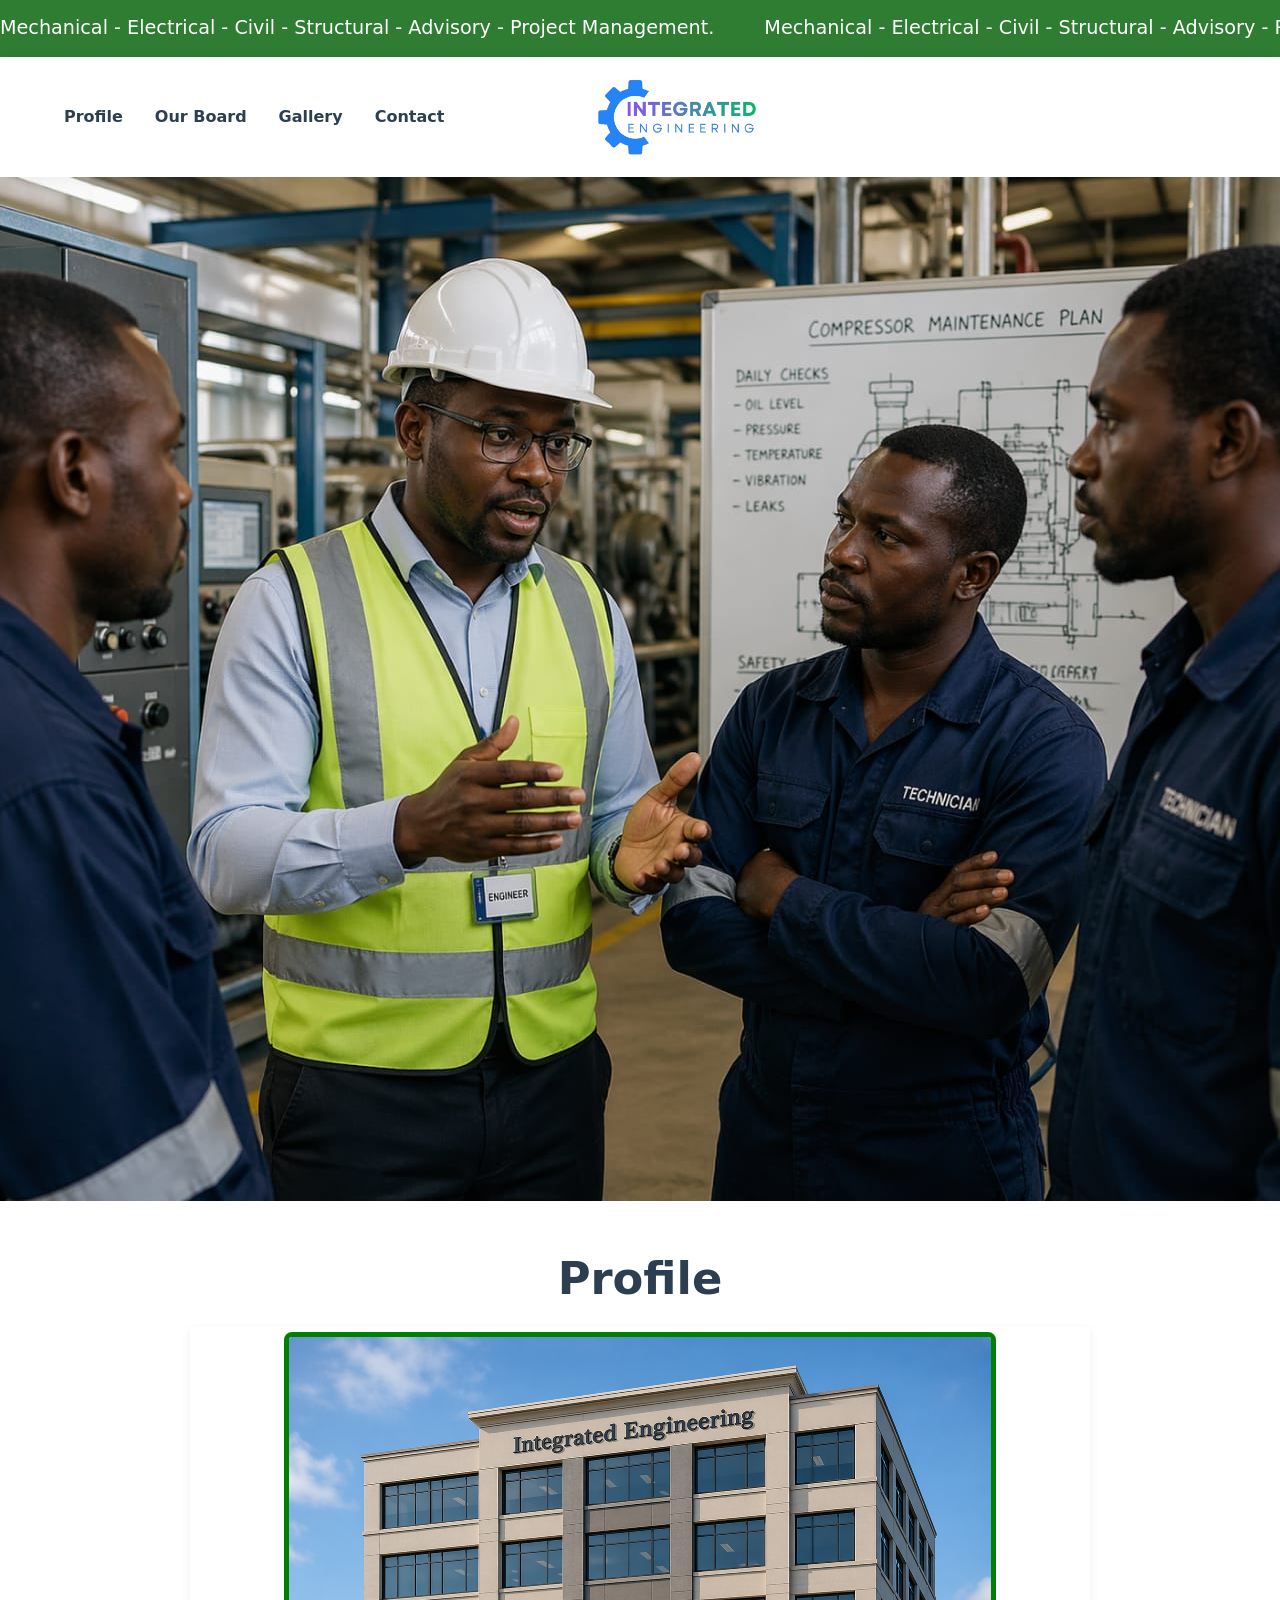
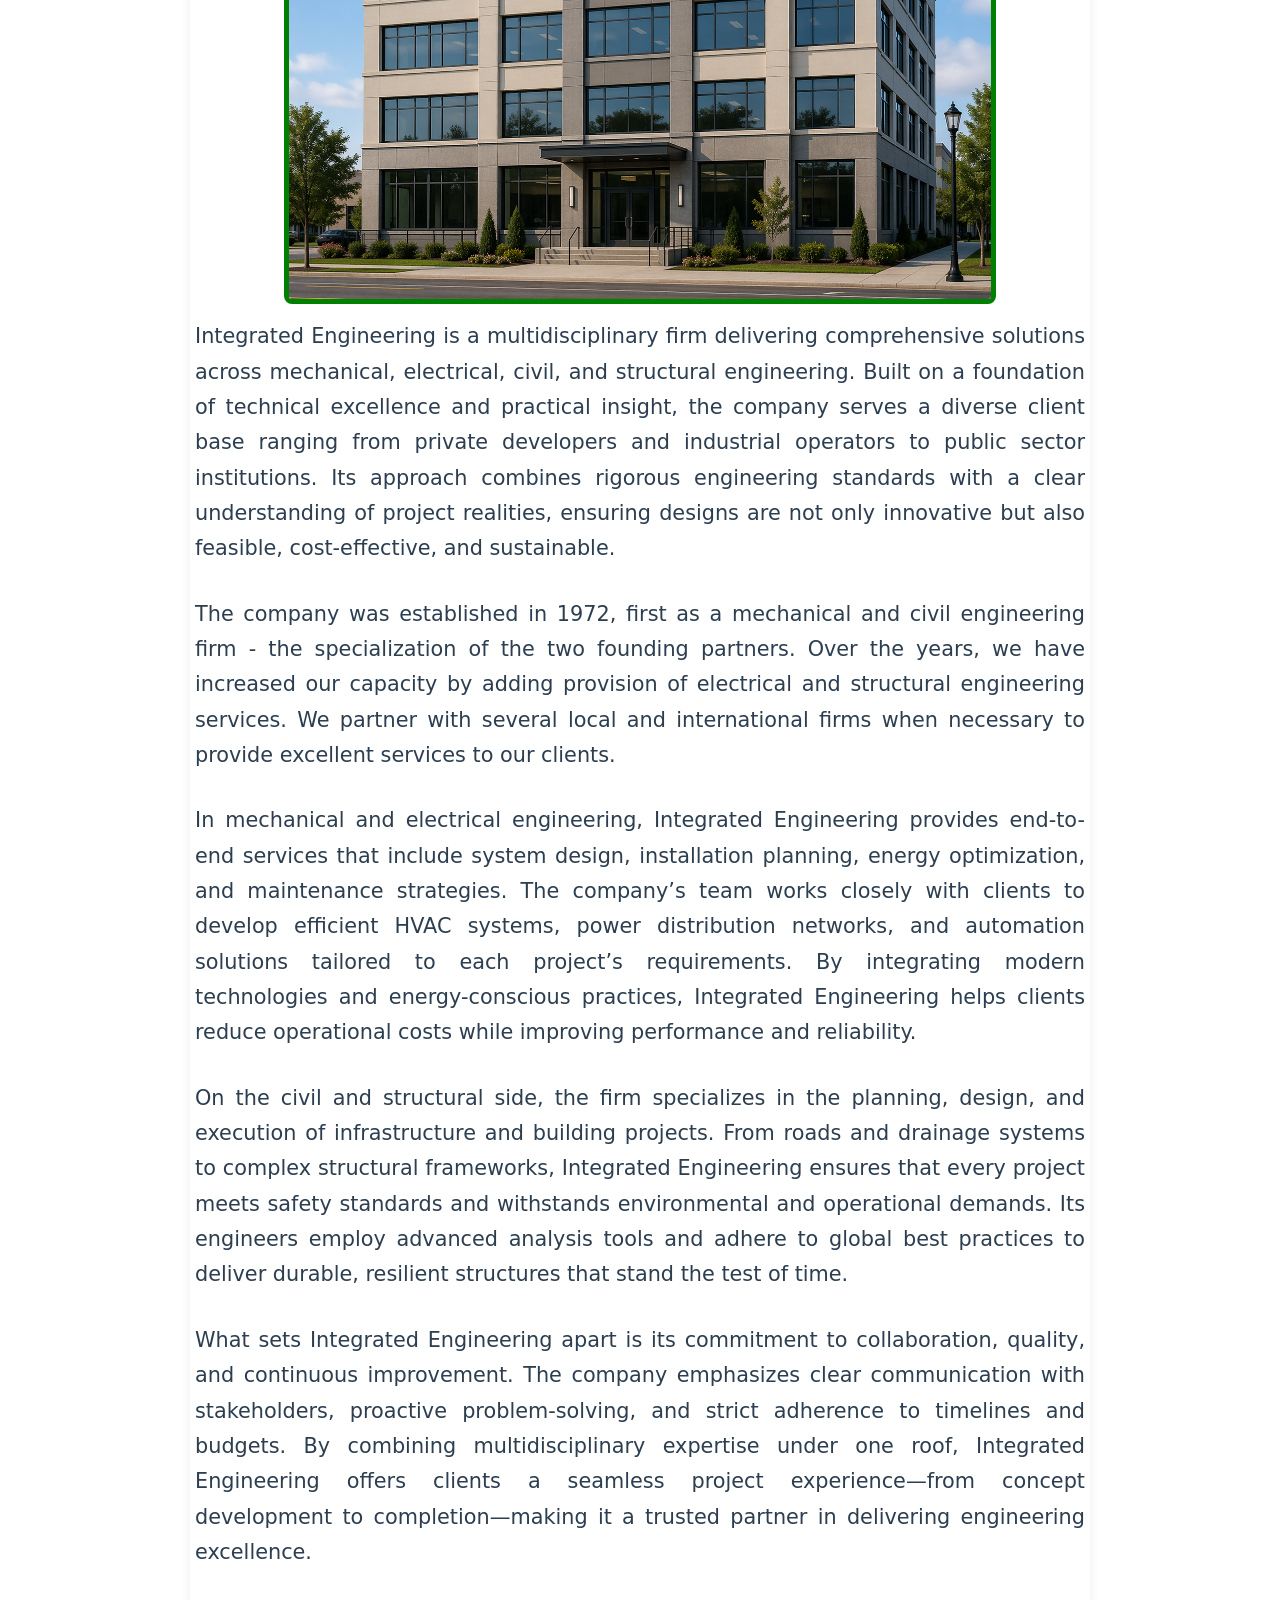
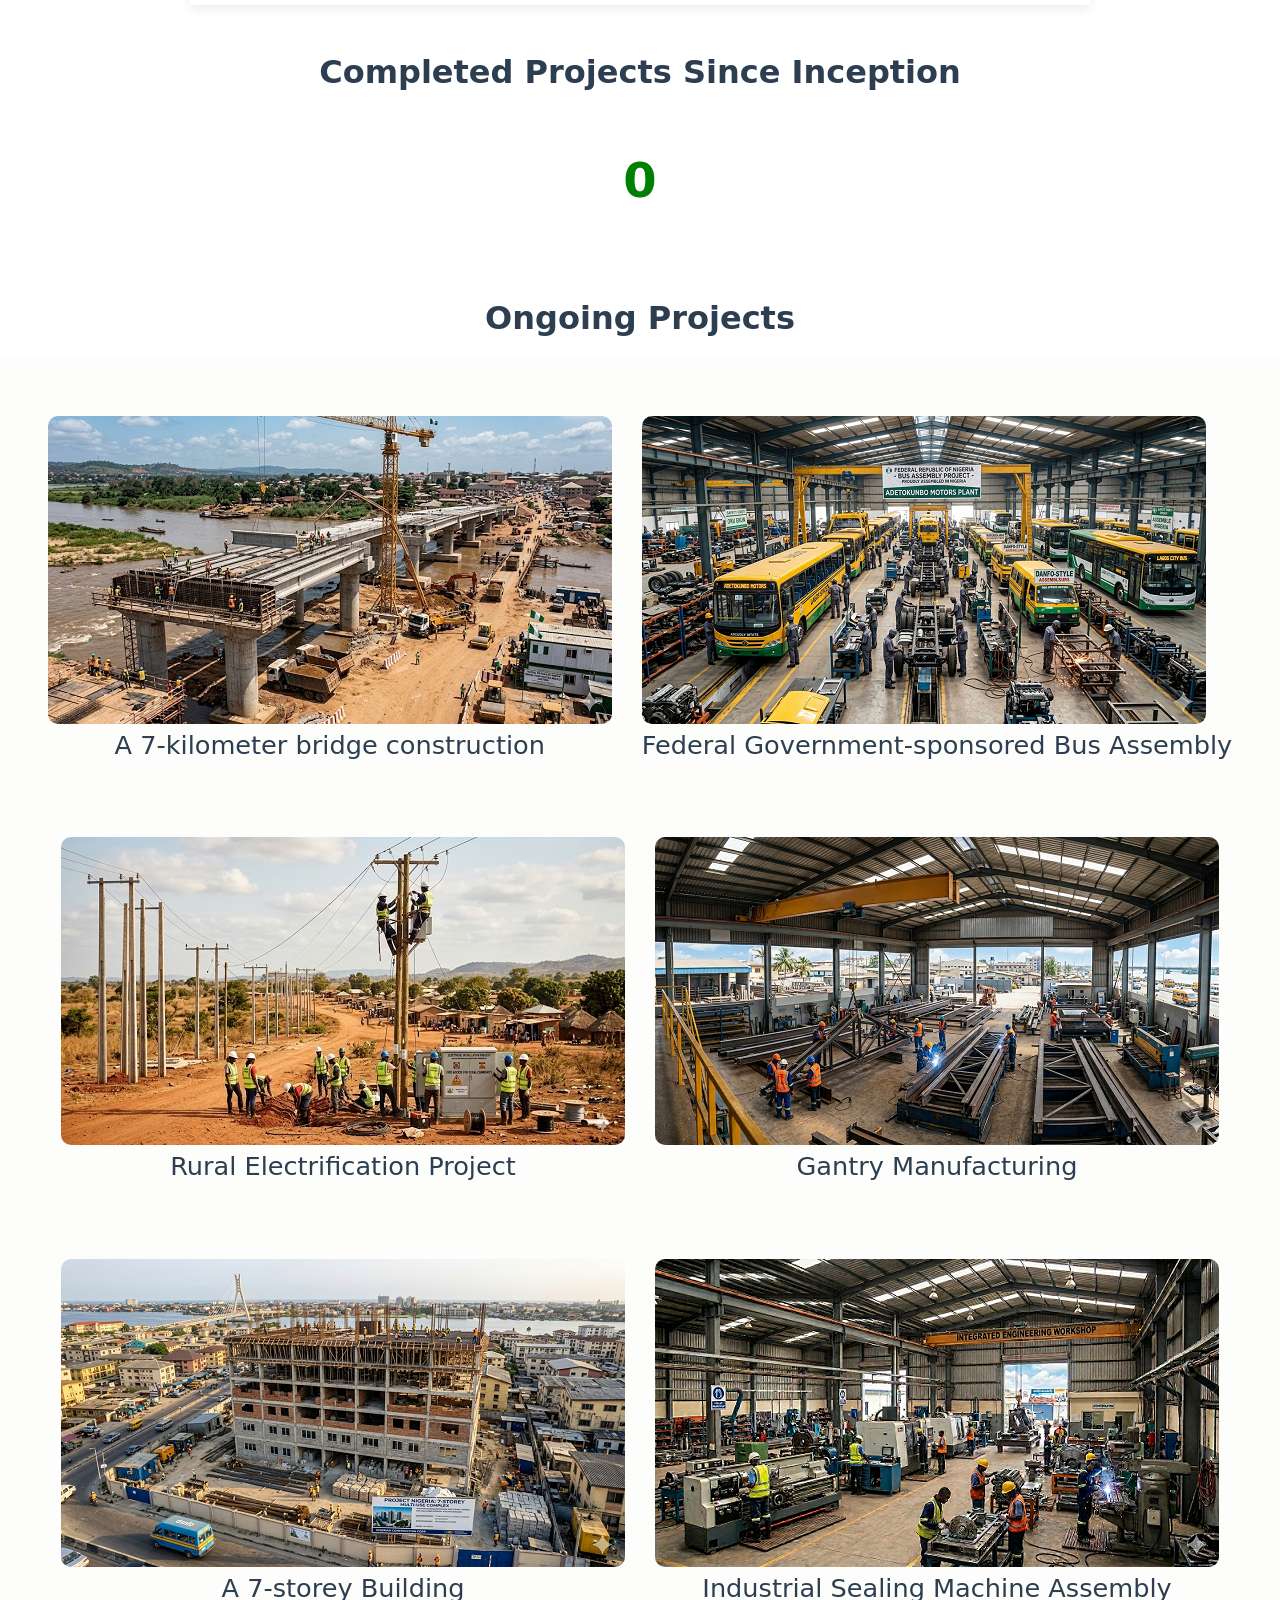
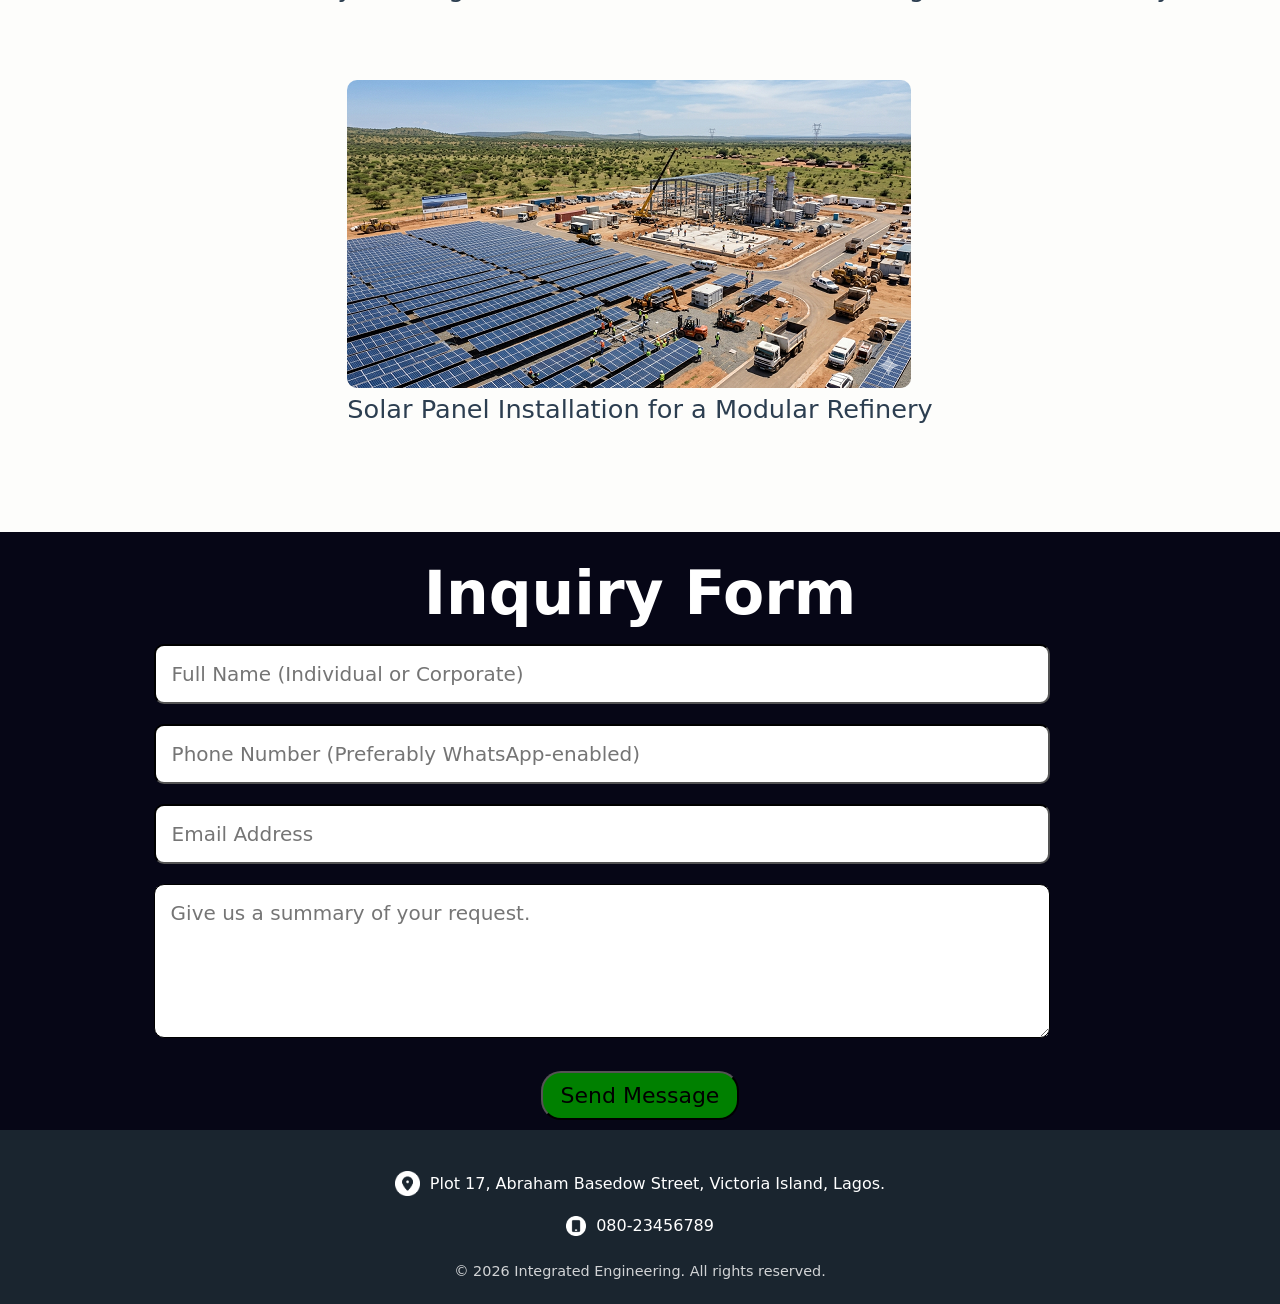
==== commit 00bfa8d2: "commit" ====
--- a/index.html
+++ b/index.html
@@ -66,7 +66,7 @@
         Integrated Engineering is a multidisciplinary firm delivering comprehensive solutions across mechanical, electrical, civil, and structural engineering. Built on a foundation of technical excellence and practical insight, the company serves a diverse client base ranging from private developers and industrial operators to public sector institutions. Its approach combines rigorous engineering standards with a clear understanding of project realities, ensuring designs are not only innovative but also feasible, cost-effective, and sustainable.
       </p>
       <p>
-        The company was established in 1972, first as a mechanical and civil engineering firm - the specilaization of the two founding partners. Over the years, we have increased our capacity by adding provision of electrical and structural engineering services. We partner with several local and international firms when necessary to provide excellent services to our clients. 
+        The company was established in 1972, first as a mechanical and civil engineering firm - the specialization of the two founding partners. Over the years, we have increased our capacity by adding provision of electrical and structural engineering services. We partner with several local and international firms when necessary to provide excellent services to our clients. 
       </p>
       <p>
         In mechanical and electrical engineering, Integrated Engineering provides end-to-end services that include system design, installation planning, energy optimization, and maintenance strategies. The company’s team works closely with clients to develop efficient HVAC systems, power distribution networks, and automation solutions tailored to each project’s requirements. By integrating modern technologies and energy-conscious practices, Integrated Engineering helps clients reduce operational costs while improving performance and reliability.
@@ -111,7 +111,7 @@
                <h3>Solar Panel Installation for a Modular Refinery</h3>
             </div>
         </section>
-        <form action="https://formspree.io/f/maqakezl" method="POST">
+        <form id="contact" action="https://formspree.io/f/maqakezl" method="POST">
     <h4>Inquiry Form</h4>
     <input type="text" name="Full Name" placeholder="Full Name (Individual or Corporate)" autocomplete="off" required>
      <input type="number" name="phone number" placeholder="Phone Number (Preferably WhatsApp-enabled)" autocomplete="off" required>
@@ -121,7 +121,21 @@
       <br>
       <button type="submit">Send Message</button>
       </form>
-     
+     <footer class="site-footer">
+        <div class="footer-contact-info">
+            <address>
+                <img class="icon" src="./Images/addressicon.png" alt="Address icon">
+                <p>Plot 17, Abraham Basedow Street, Victoria Island, Lagos.</p>
+            </address>
+            <p>
+                <img class="contact-icon" src="./Images/phoneicon.png" alt="Phone icon">
+                <a href="tel:+2348023456789">080-23456789</a>
+            </p>
+        </div>
+        <div class="footer-copyright">
+            <p>&copy; 2026 Integrated Engineering. All rights reserved.</p>
+        </div>
+    </footer>
     <script src="script.js"></script>
 </body>
 </html>
--- a/style.css
+++ b/style.css
@@ -268,6 +268,7 @@
 }
 form {
 background-color: #060616;
+padding-bottom: 10px;
 }
 h4 {
     color: white;
@@ -321,4 +322,61 @@
     opacity: 80%;
     cursor: pointer;
 
-}+}
+.site-footer {
+    background-color:  var(--footer-bg-color);
+    color: var(--text-color-light);
+    padding: 40px 20px 20px;
+    text-align: center;
+}
+
+.footer-contact-info {
+    margin-bottom: 20px;
+    display: flex;
+    flex-direction: column;
+    align-items: center;
+    gap: 10px;
+}
+
+.footer-contact-info address {
+    font-style: normal;
+    display: flex;
+    align-items: center;
+    justify-content: center;
+    gap: 10px;
+    margin-bottom: 5px;
+}
+
+.footer-contact-info .icon {
+    width: 25px;
+    height: 25px;
+    filter: invert(100%);
+    display: inline-block;
+    vertical-align: middle;
+}
+
+.footer-contact-info p,
+.footer-contact-info a {
+    color: var(--text-color-light);
+    font-size: 1em;
+    margin: 0;
+}
+
+.footer-contact-info a:hover {
+    text-decoration: underline;
+}
+/* New styling for the contact icons in the footer */
+.contact-icon {
+    width: 20px;
+    height: 20px;
+    filter: invert(100%);
+    display: inline-block;
+    vertical-align: middle;
+    margin-right: 5px;
+}
+
+.footer-copyright p {
+    font-size: 0.9em;
+    opacity: 0.8;
+    margin-top: 20px;
+}
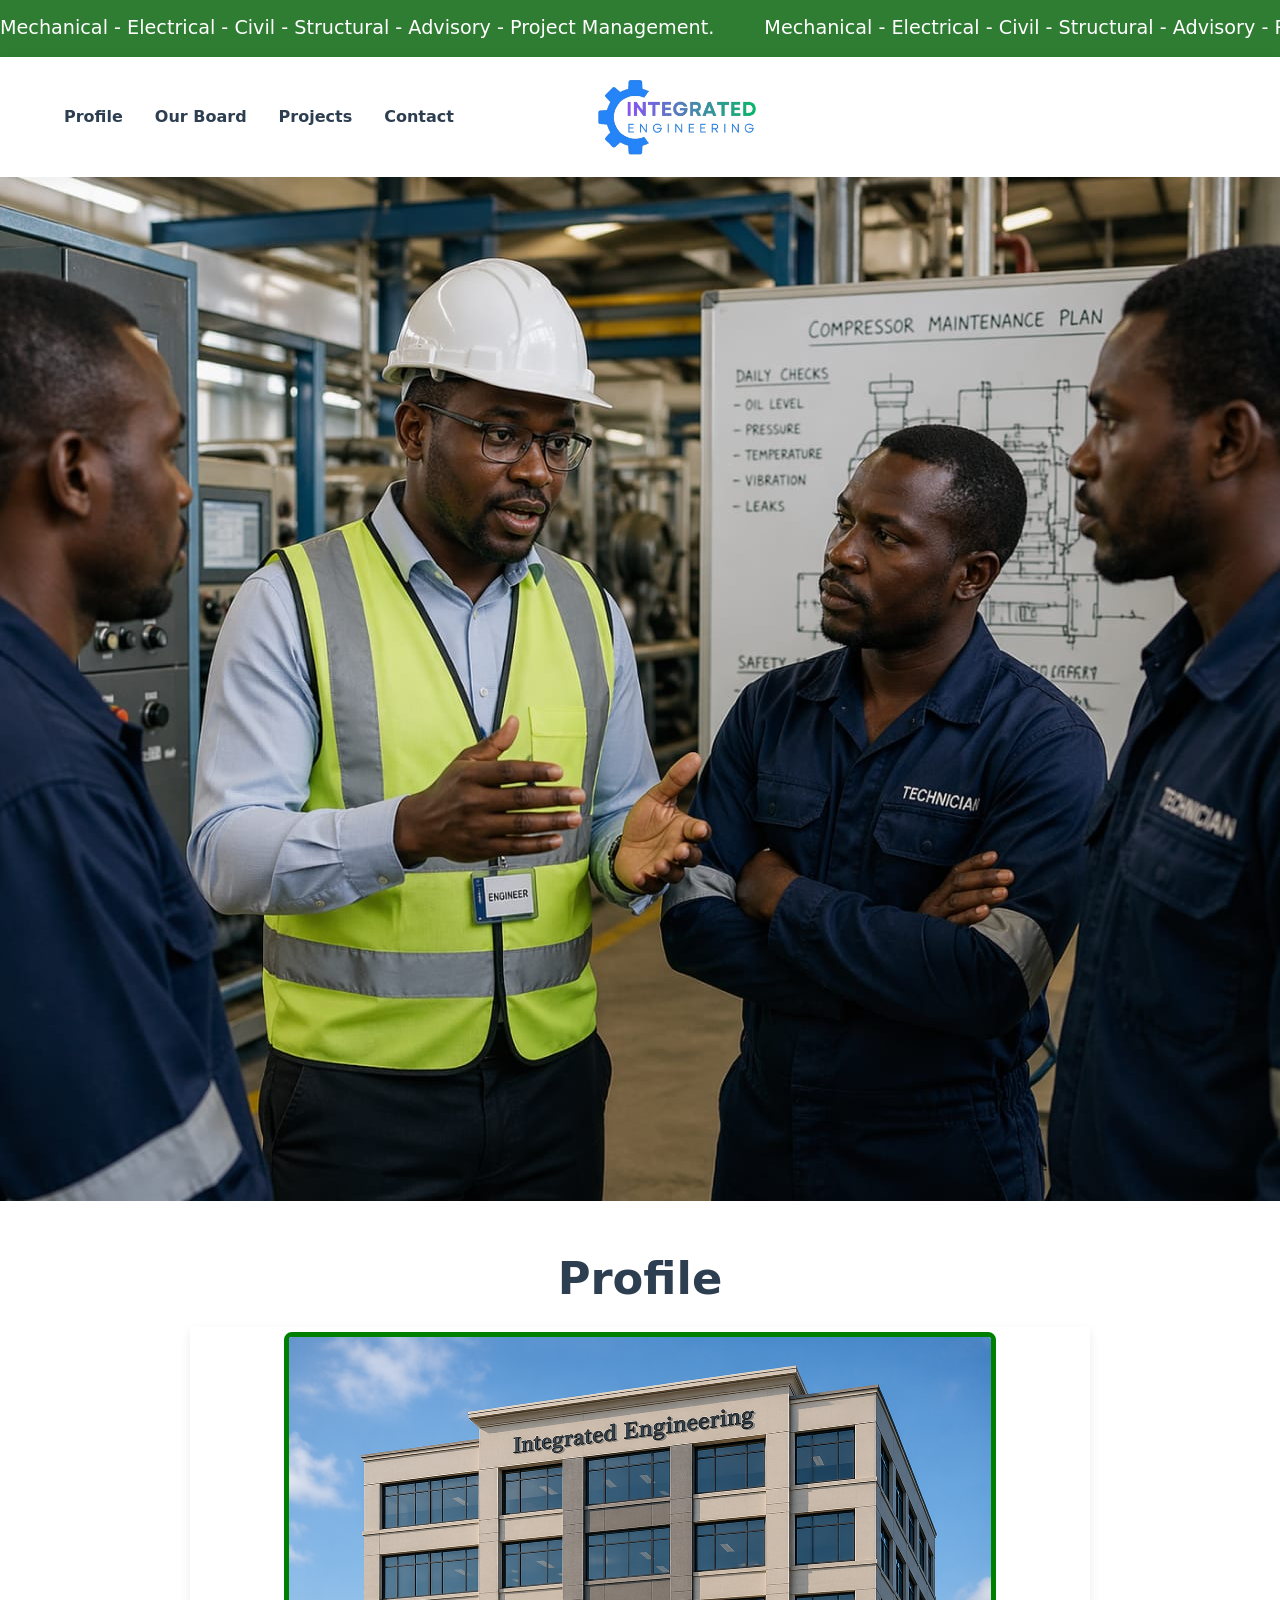
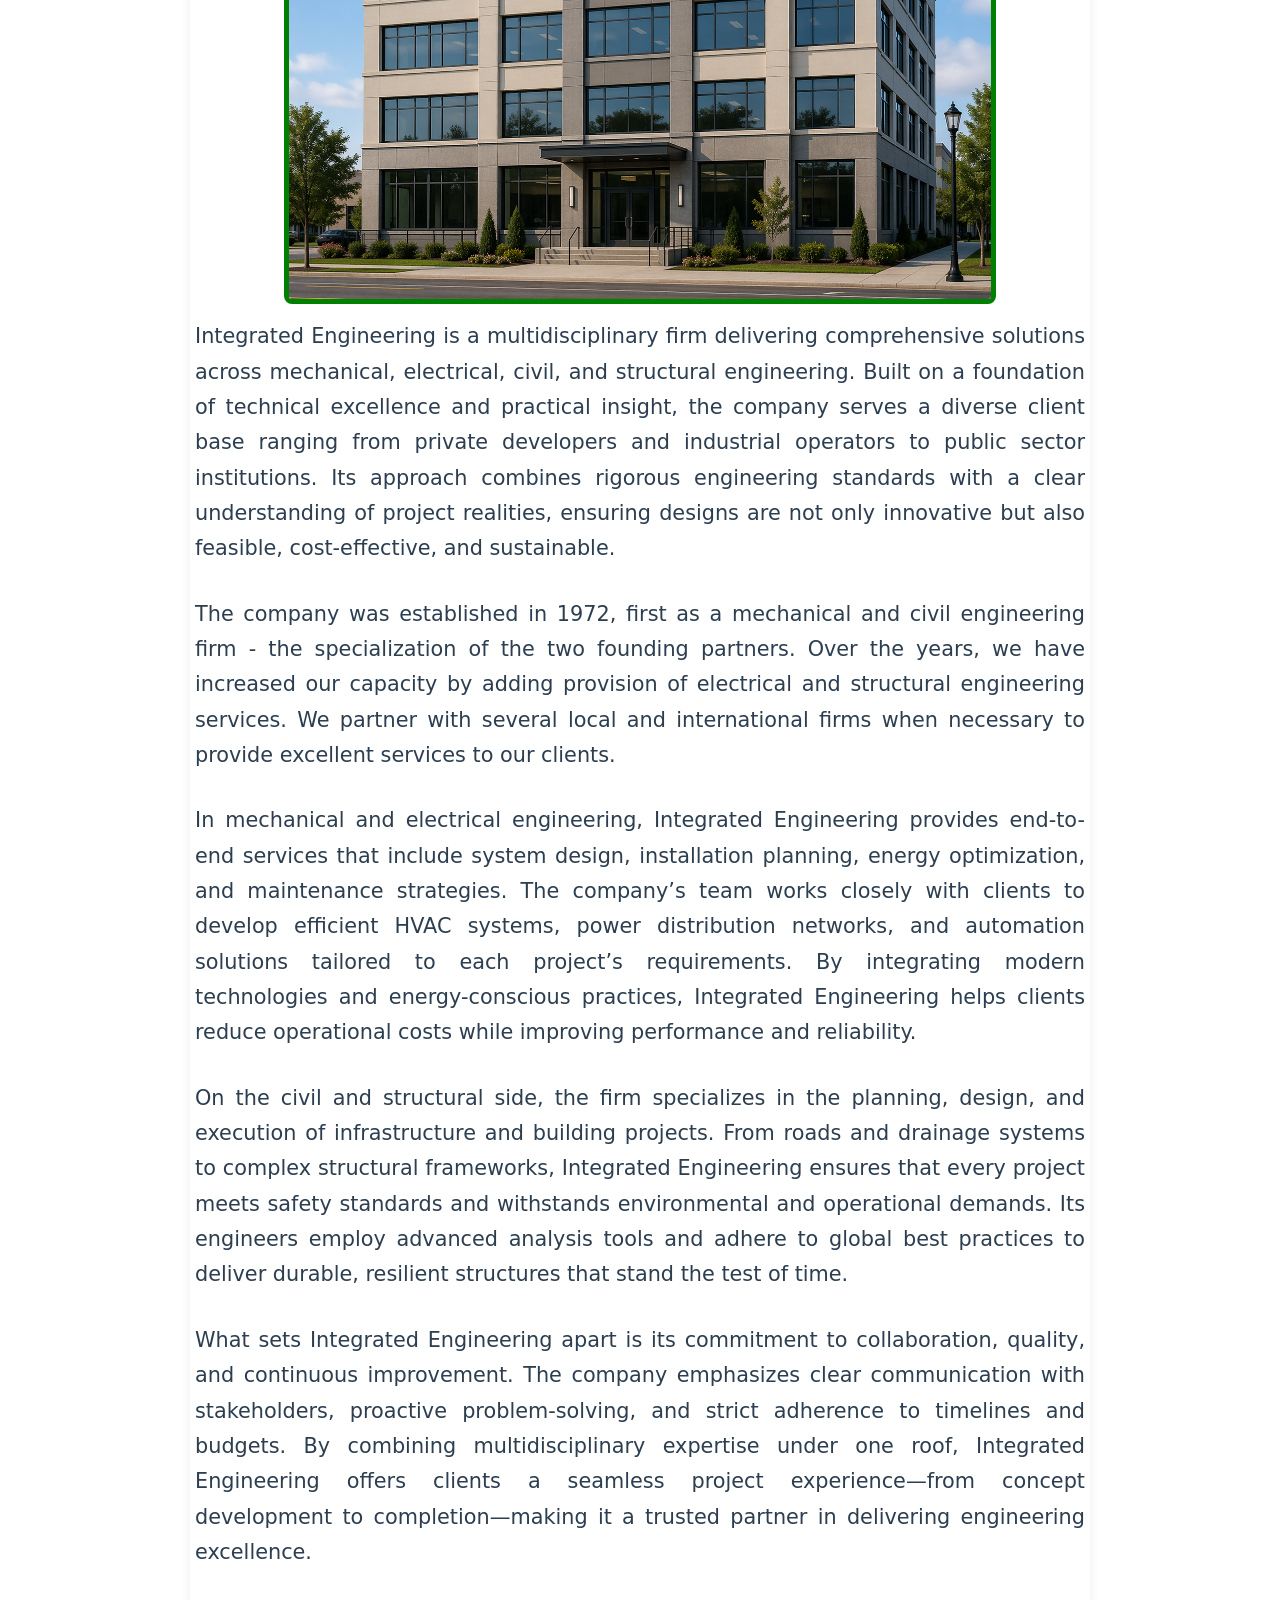
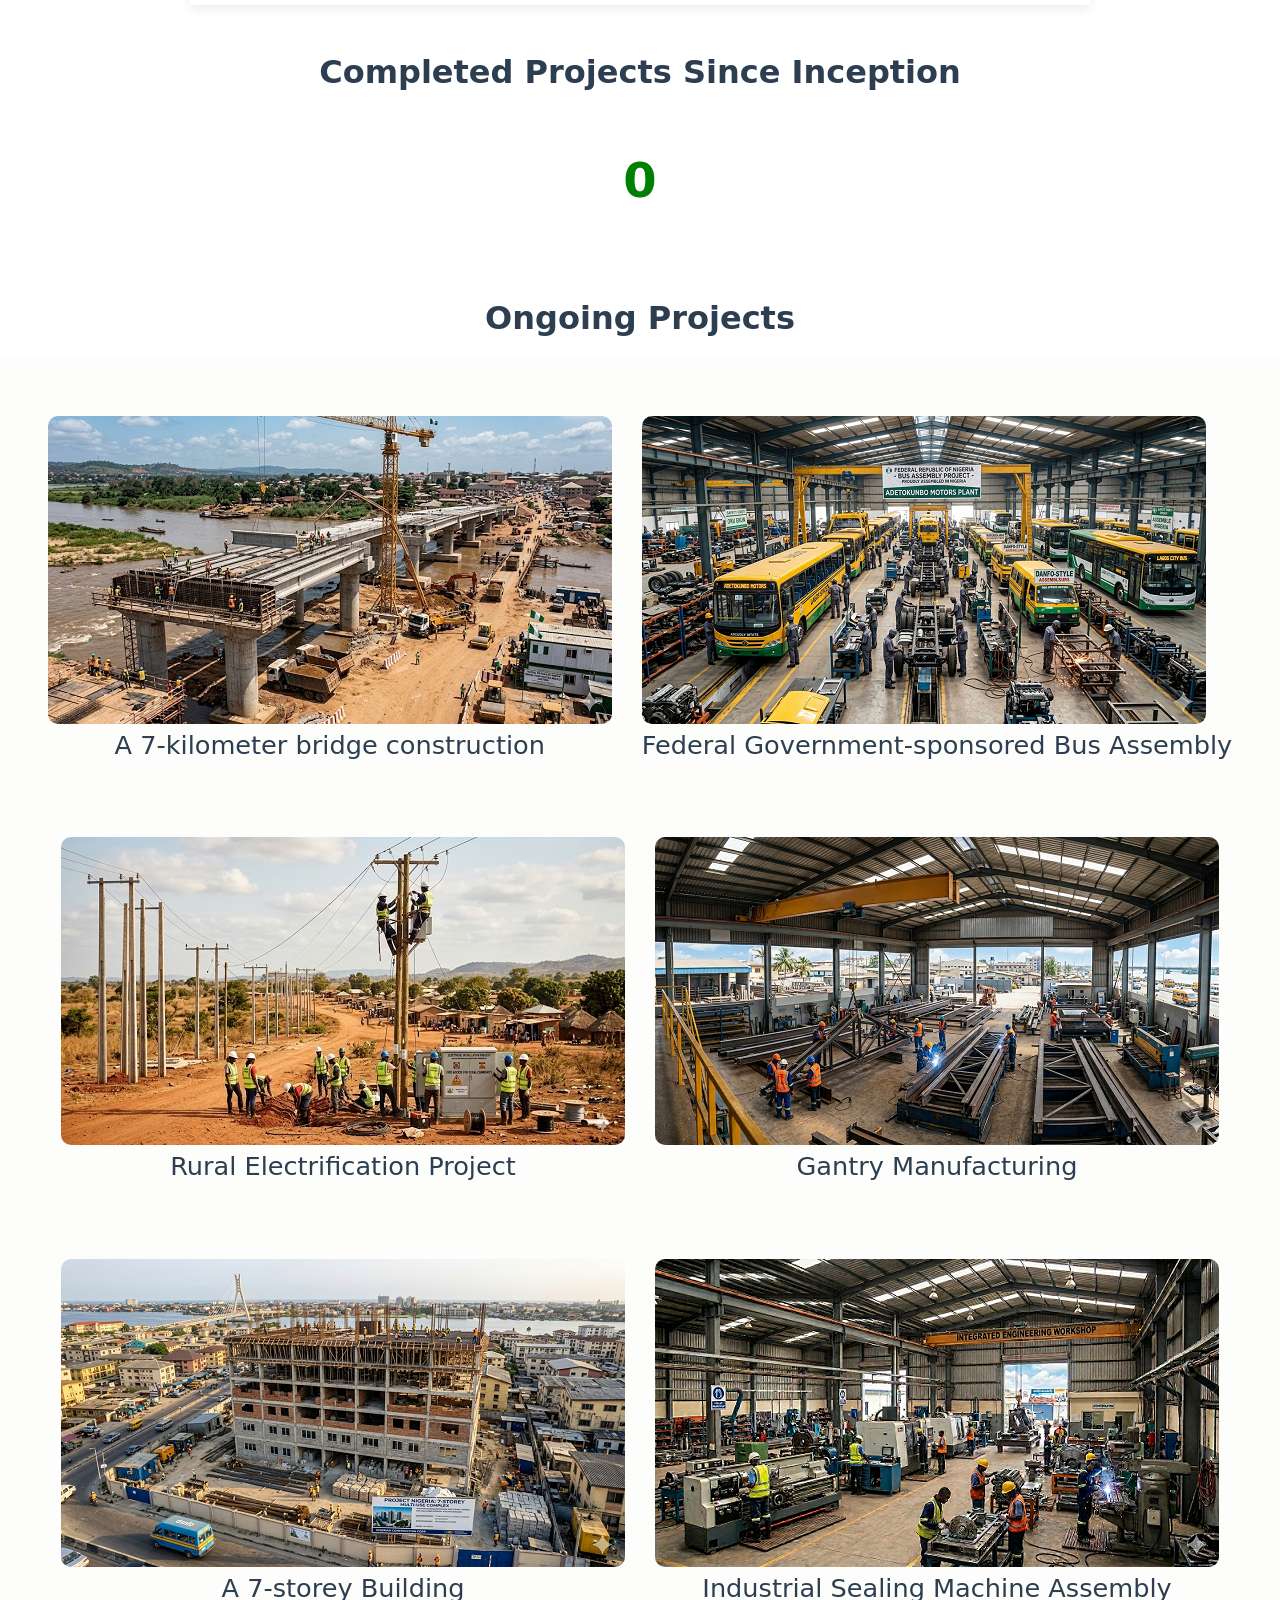
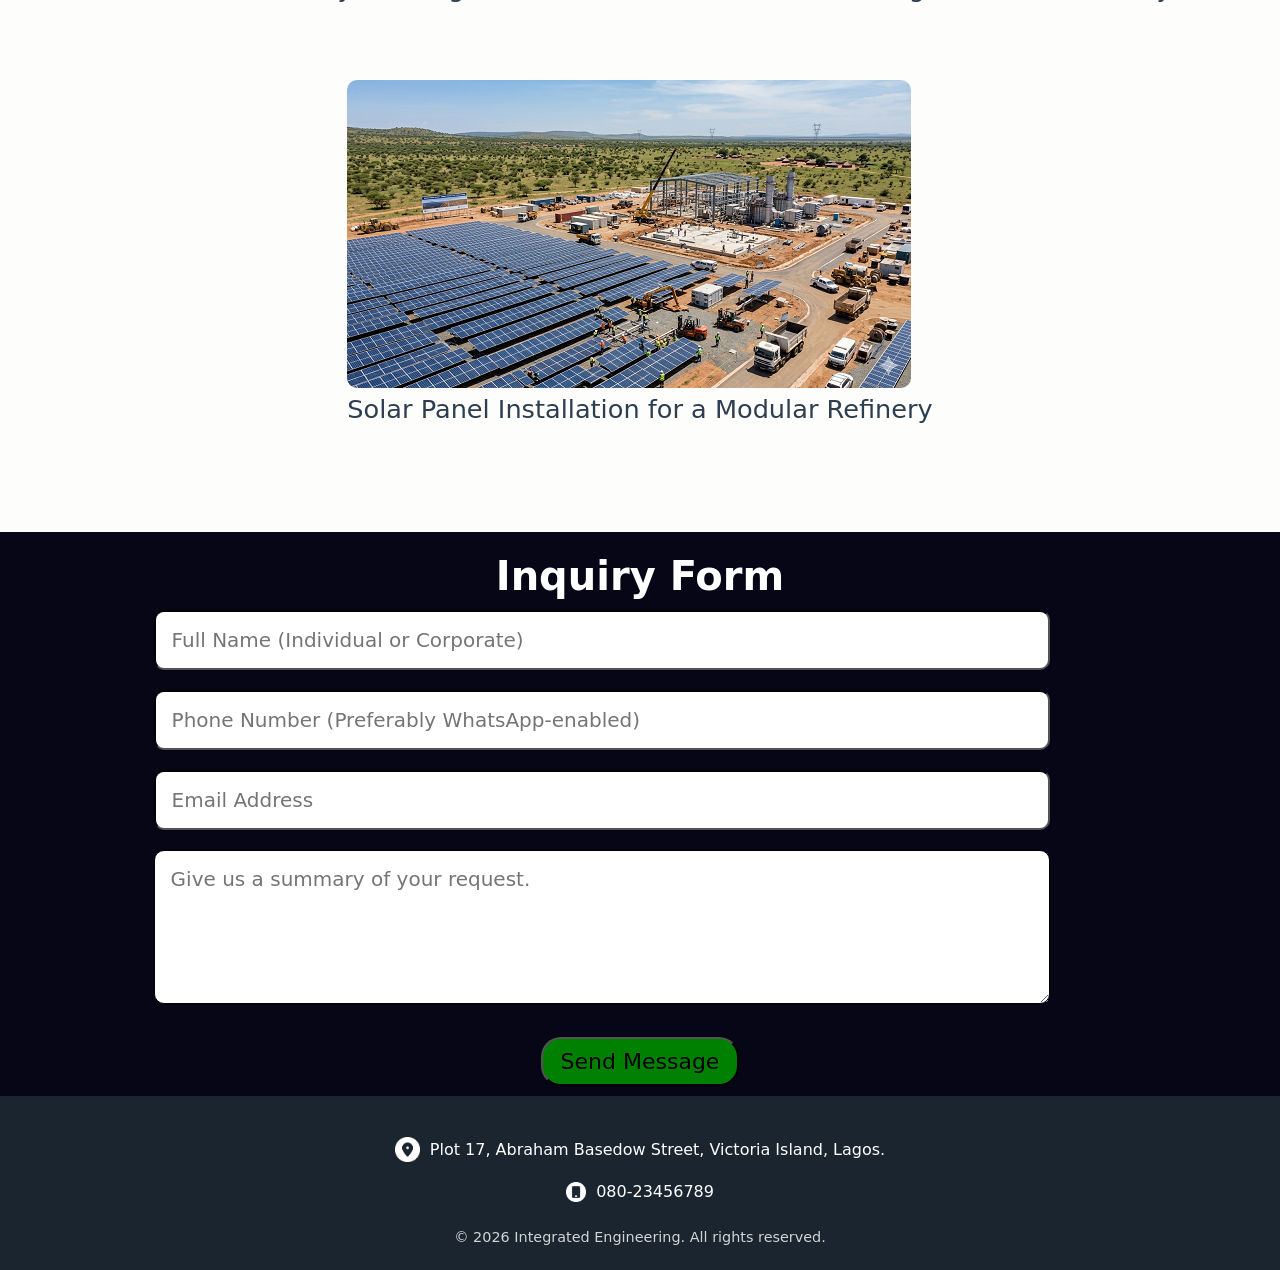
==== commit 24f2177e: "Update index.html" ====
--- a/index.html
+++ b/index.html
@@ -42,7 +42,7 @@
    <ul id="primary-navigation" data-visible="false">
                 <li><a href="#profile">Profile</a></li>
                 <li><a href="./board.html" target="_blank">Our Board</a></li>
-                <li><a href="#gallery" target="_blank">Gallery</a></li>
+                <li><a href="#projects" target="_blank">Projects</a></li>
                 <li><a href="#contact">Contact</a></li>
     </ul>
    </nav>
@@ -81,7 +81,7 @@
   <h2>Completed Projects Since Inception</h2>
   <div class="counter" data-target="1472">0</div>
   <h2>Ongoing Projects</h2>
-  <section id="gallery" class="services-overview">
+  <section id="projects" class="services-overview">
              <div class="service-item">
                <img class="icon" src="./Images/bridge2.jpg">
                <h3>A 7-kilometer bridge construction</h3>
--- a/style.css
+++ b/style.css
@@ -79,7 +79,7 @@
     height: auto;
     display: block; /* Removes extra space below images */
 }
- Screen Reader Only Class for Accessibility */
+ /* Screen Reader Only Class for Accessibility */
 .sr-only {
     position: absolute;
     width: 1px;
@@ -274,7 +274,7 @@
     color: white;
     padding-top: 10px;
     text-align: center;
-    font-size: 60px;
+    font-size: clamp(1.7em, 3.5vw, 2.5em);
     font-family: system-ui, -apple-system, BlinkMacSystemFont, 'Segoe UI', Roboto, Oxygen, Ubuntu, Cantarell, 'Open Sans', 'Helvetica Neue', sans-serif;
 }
 input {
@@ -321,6 +321,8 @@
 button:hover {
     opacity: 80%;
     cursor: pointer;
+    background-color: rgb(35, 65, 128);
+    color:rgba(255, 255, 255, 0.95);
 
 }
 .site-footer {
@@ -380,3 +382,136 @@
     opacity: 0.8;
     margin-top: 20px;
 }
+/* For screens up to 1024px wide (desktops, large tablets) */
+@media (max-width: 1024px) {
+    .logo {
+        width: 100px;
+    }
+    .main-nav ul {
+        gap: 20px;
+    }
+    
+button {
+    font-size: 20px;
+}
+}
+/* For screens up to 768px wide (tablets and smaller) */
+@media (max-width: 768px) {
+    .site-header {
+    display: flex;
+    justify-content: space-between;
+    align-items: center;
+    padding: 0.8rem 40% 0.8rem 5%; /* FORMERLY 0.8rem 5% */
+    background-color: rgba(255, 255, 255, 0.95); /* Assuming a white background for the header */
+    backdrop-filter: blur(10px);
+    box-shadow: 0 2px 15px rgba(0,0,0,0.05); /* Subtle shadow for depth */
+    position: sticky; /* Makes header stick to top */
+    top: 0;
+    z-index: 1000; /* Ensures header is above other content */
+}
+
+    .logo {
+        width: 200px;
+    }
+    /* Mobile navigation */
+    .menu-toggle {
+        display: block;
+    }
+    .main-nav ul {
+        display: none;
+        flex-direction: column;
+        position: absolute;
+        top: 60px;
+        left: 0;
+        width: 250px;
+        background-color: #fff;
+        box-shadow: 0 5px 15px rgba(0,0,0,0.1);
+        border-radius: 8px;
+        padding: 20px;
+        transform: translateX(100%);
+        transition: transform 0.3s ease-in-out;
+    }
+    .main-nav ul[data-visible="true"] {
+        display: flex;
+        transform: translateX(0);
+    }
+    .main-nav li {
+        margin: 10px 0;
+        text-align: center;
+    }
+    .main-nav a {
+        padding: 10px;
+        display: block;
+        font-size: 1.2em;
+    }
+    .main-nav a::after {
+        display: none;
+    }
+    .profile p {
+    color: var(--text-color-dark);
+    font-size: 1.3em;
+    margin-bottom: 30px;
+    padding: 0 15px;
+    text-align: justify;
+}
+    .services-overview {
+        padding: 40px 20px;
+    }
+    .about-us img {
+    width: 70%;
+    }
+     .footer-contact-info address,
+    .footer-contact-info a {
+        font-size: 0.9em;
+    }
+    button {
+    font-size: 18px;
+}
+}
+
+/* For screens up to 680px wide (tablets and smaller) */
+@media (max-width: 680px) {
+    form input {
+        font-size: clamp(0.9em, 2vw, 1.7em);
+    }
+}
+
+/* For screens up to 480px wide (small mobile phones) */
+@media (max-width: 480px) {
+    .site-header {
+        padding: 0.8rem 30% 0.8rem 5%;
+    }
+    .logo {
+        width: 150px;
+    }
+    .main-nav ul {
+        width: 100%;
+        border-radius: 0;
+        right: 0;
+    }
+    .hmos {
+        width: 100%;
+    }
+    h1 {
+    padding: 40px 20px 10px 20px;
+    max-width: 900px;
+    margin: 0 auto;
+    text-align: center;
+    font-size: clamp(1.5em, 3vw, 2.2em);
+}
+form {
+        font-size: clamp(0.9em, 2vw, 1.6em);
+    }
+input {
+    width: 90%;
+    margin-left: 5%;
+    padding: 16px 16px;
+}
+textarea {
+    margin-left: 5%;
+    width: 90%;
+}
+button {
+    font-size: 16px;
+}
+}
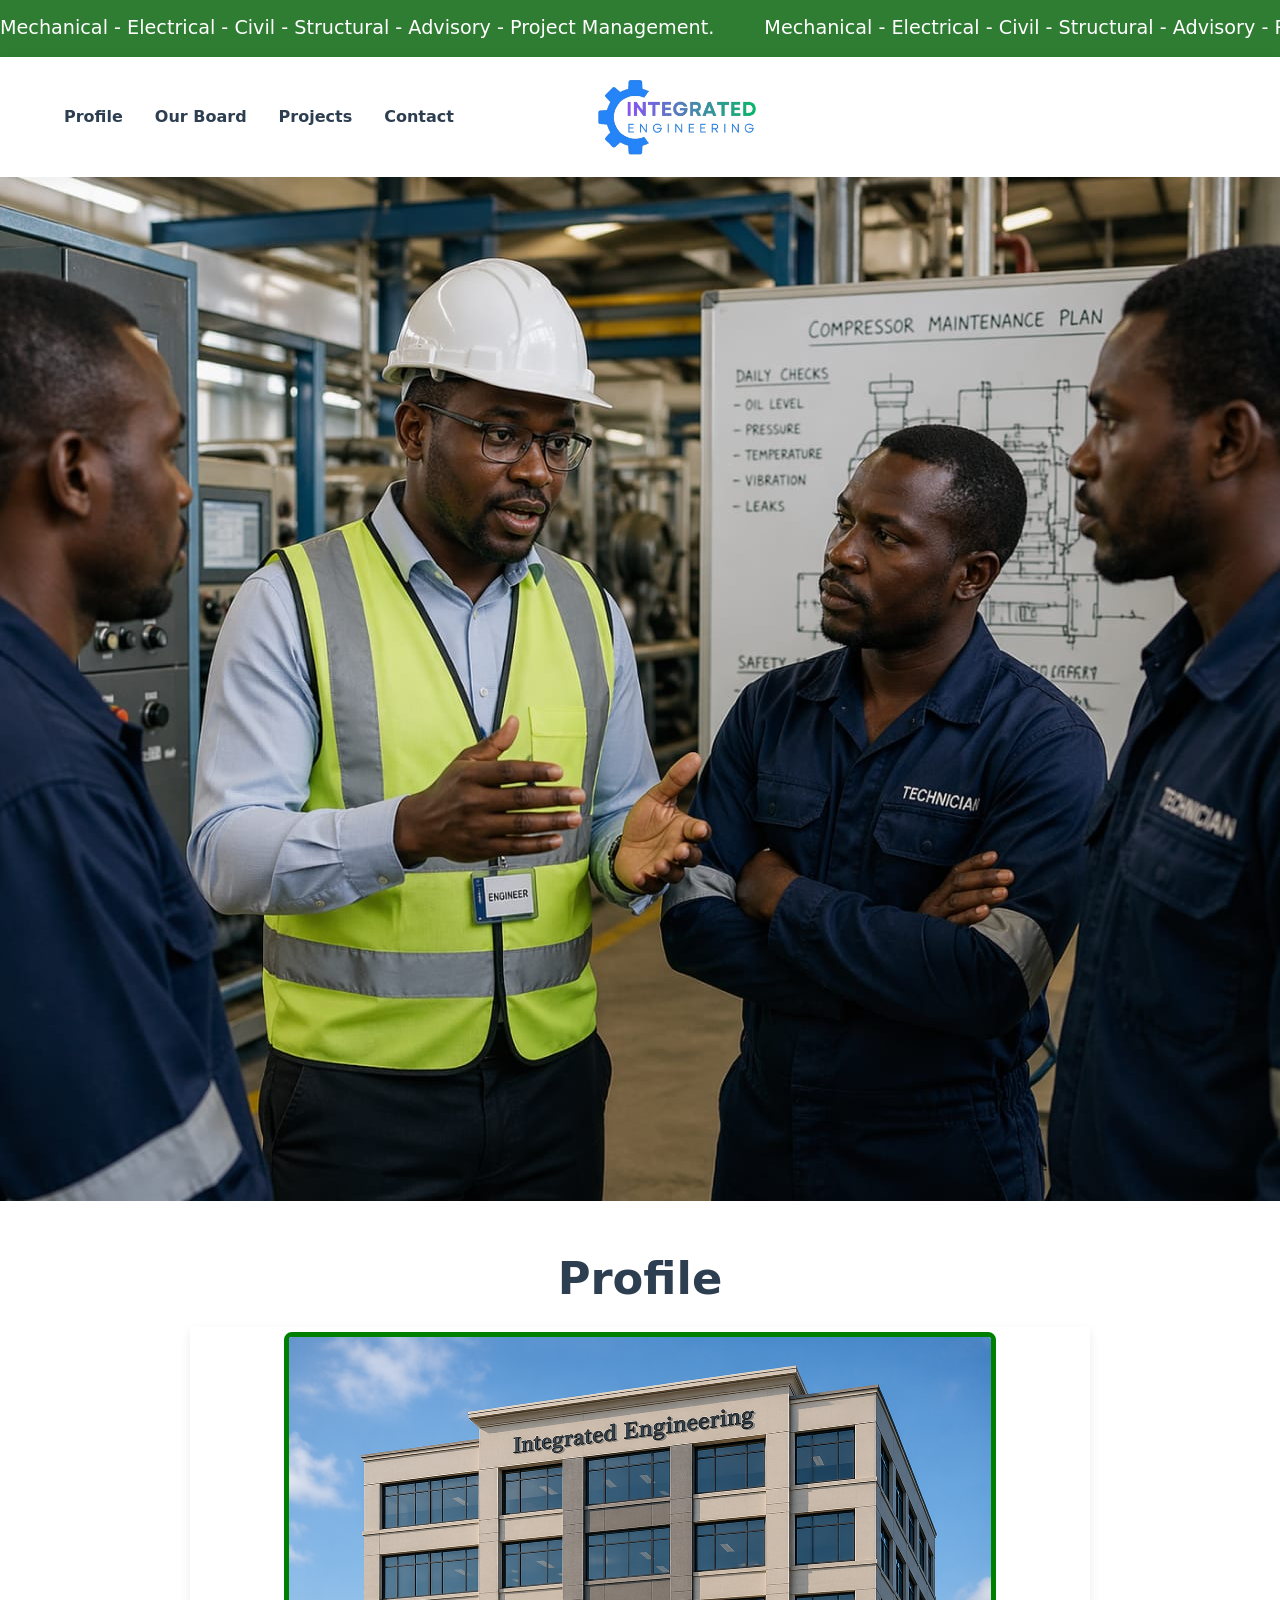
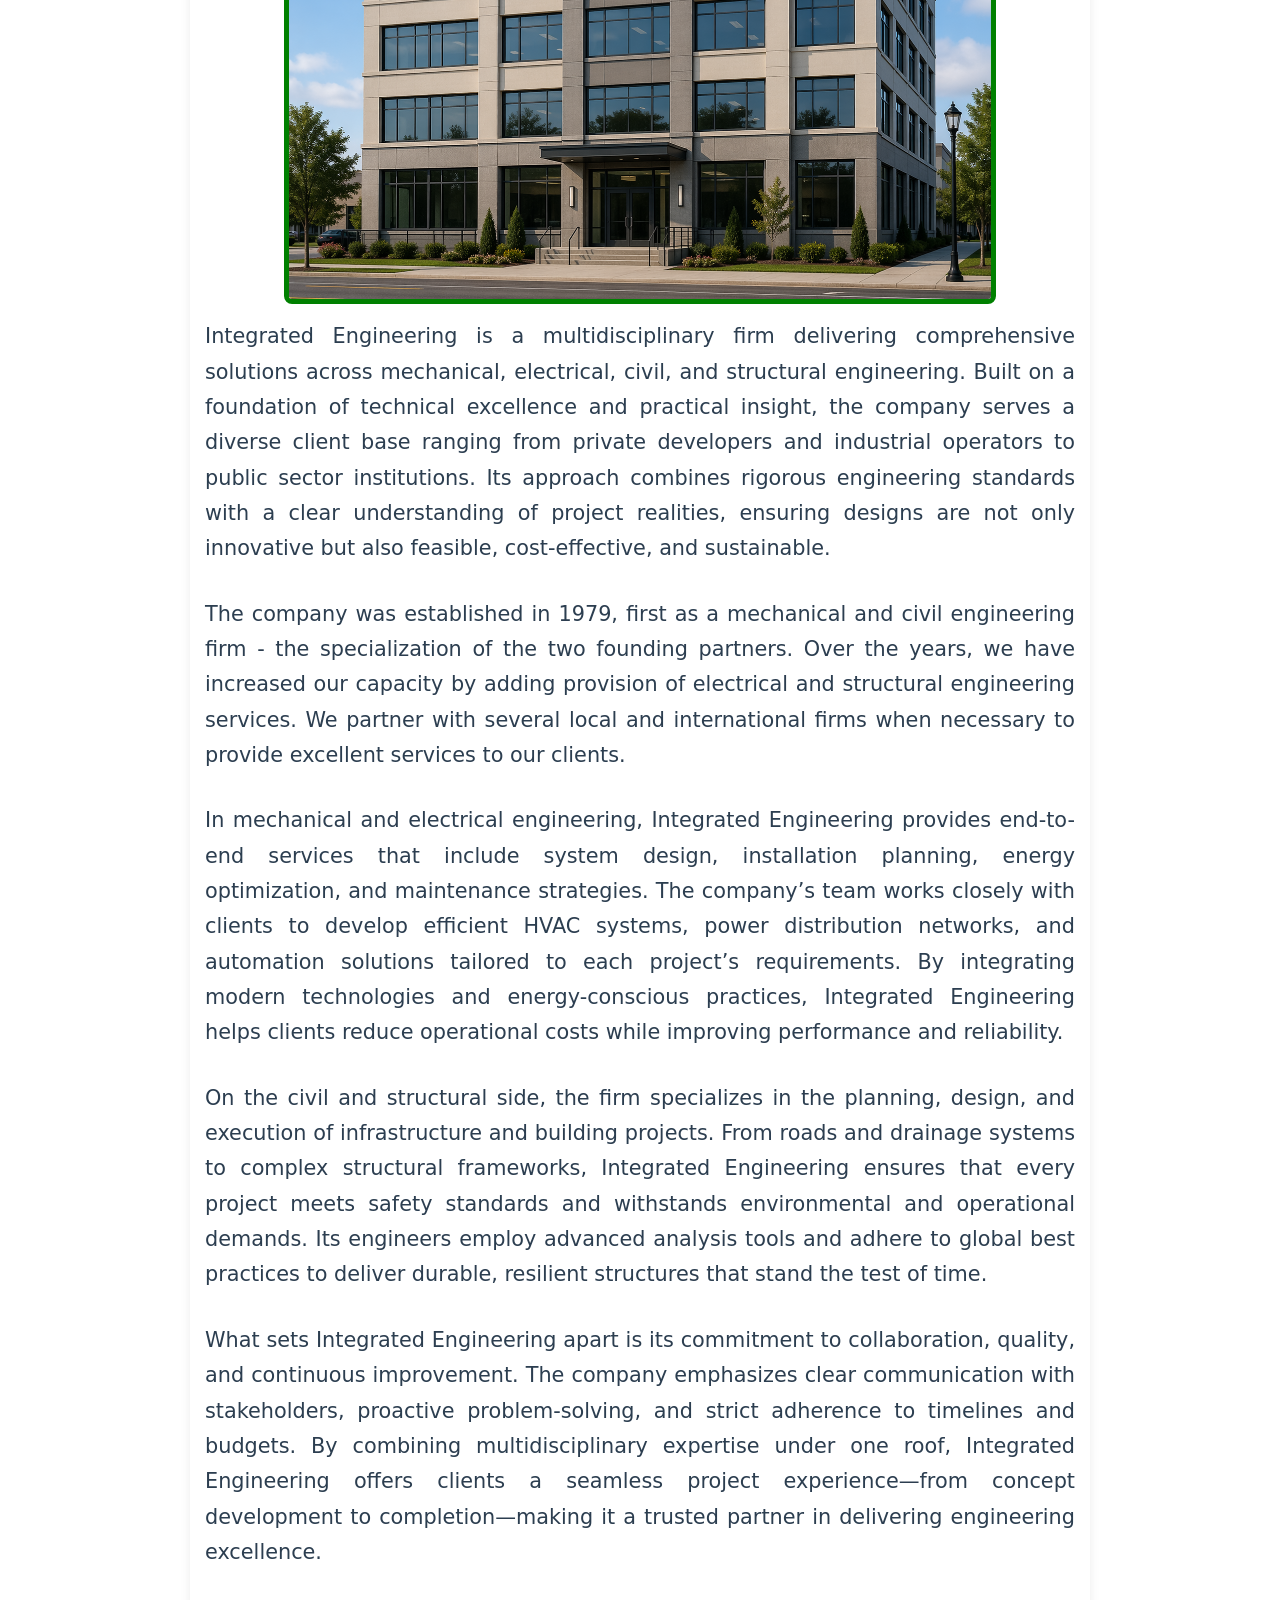
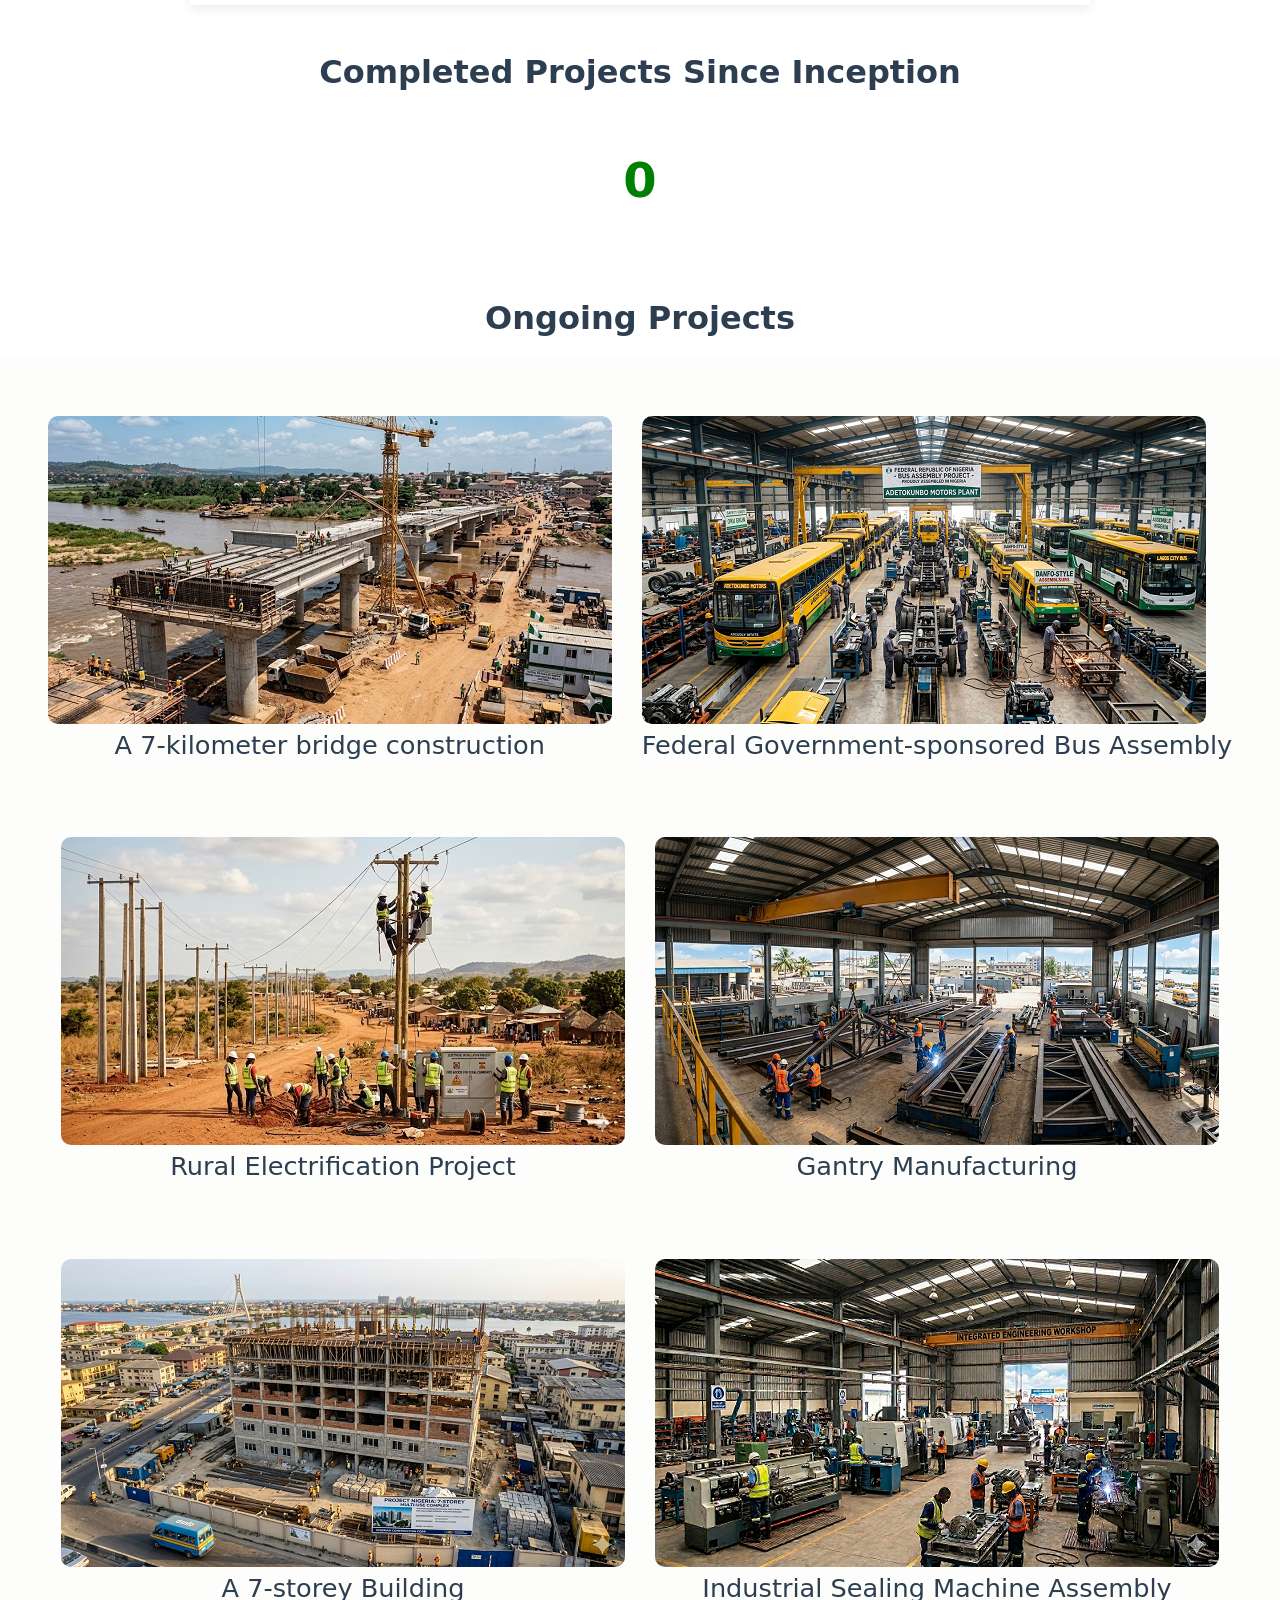
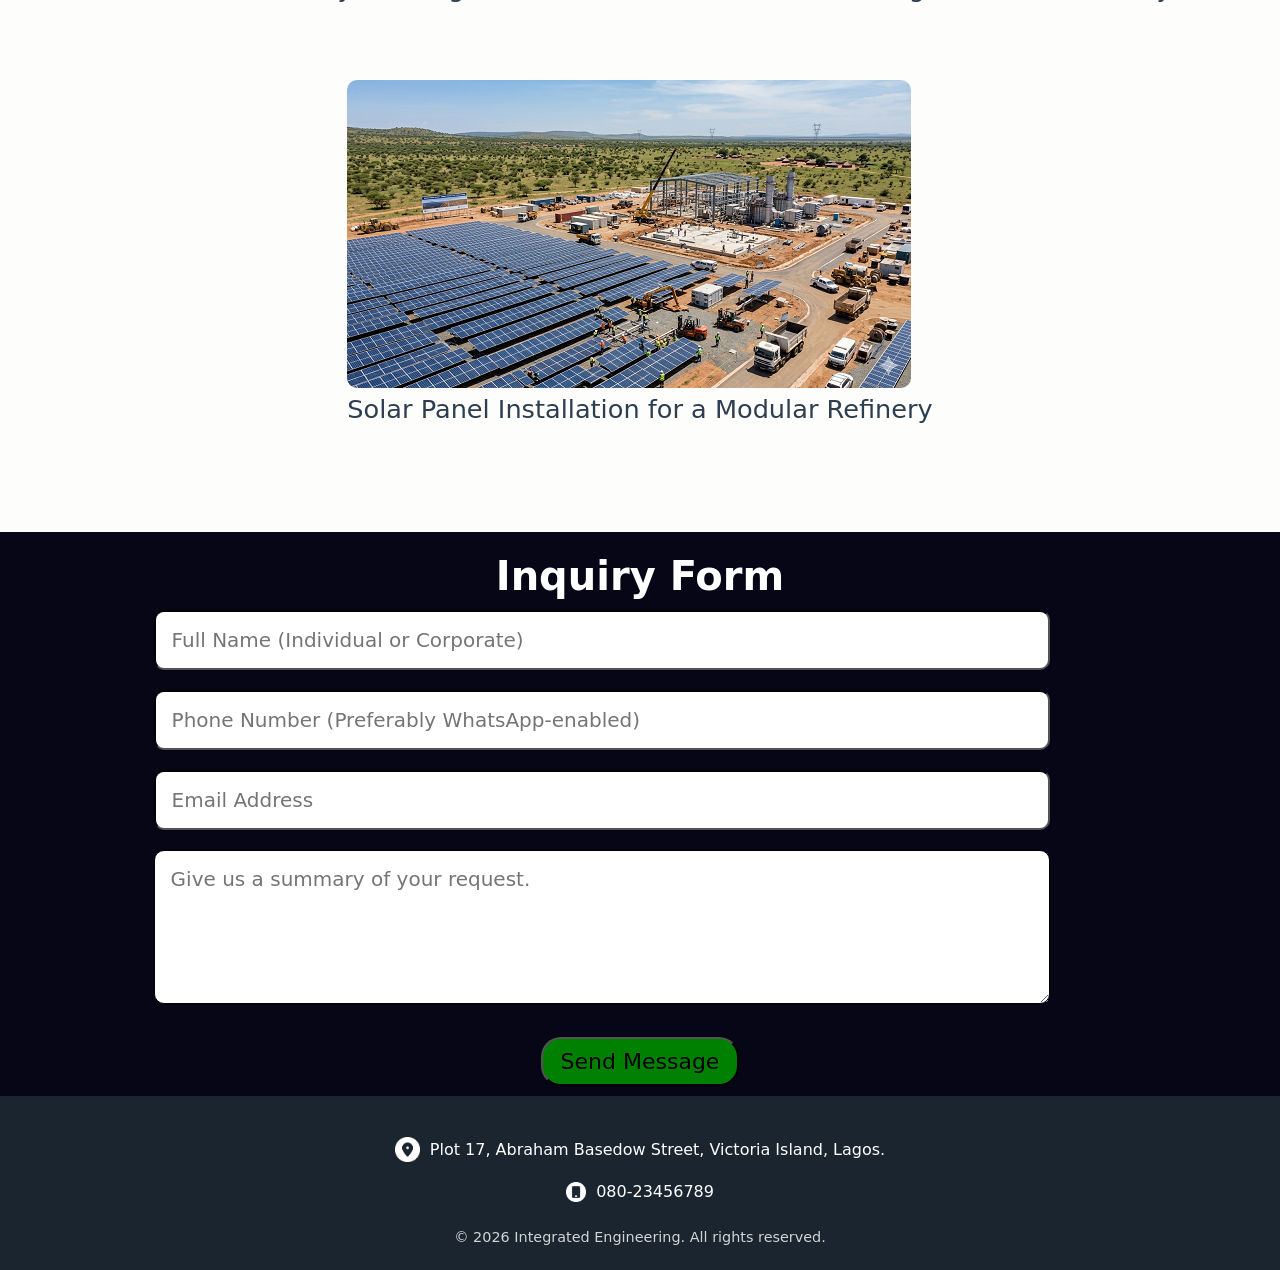
==== commit c6b688c5: "commit all" ====
--- a/index.html
+++ b/index.html
@@ -5,6 +5,7 @@
     <meta name="viewport" content="width=device-width, initial-scale=1.0">
     <title>Integrated Engineering</title>
     <link rel="stylesheet" href="./style.css">
+    <link rel="icon" href="./Images/logo2.png">
 </head>
 <body>
     
@@ -42,7 +43,7 @@
    <ul id="primary-navigation" data-visible="false">
                 <li><a href="#profile">Profile</a></li>
                 <li><a href="./board.html" target="_blank">Our Board</a></li>
-                <li><a href="#projects" target="_blank">Projects</a></li>
+                <li><a href="#projects">Projects</a></li>
                 <li><a href="#contact">Contact</a></li>
     </ul>
    </nav>
@@ -66,7 +67,7 @@
         Integrated Engineering is a multidisciplinary firm delivering comprehensive solutions across mechanical, electrical, civil, and structural engineering. Built on a foundation of technical excellence and practical insight, the company serves a diverse client base ranging from private developers and industrial operators to public sector institutions. Its approach combines rigorous engineering standards with a clear understanding of project realities, ensuring designs are not only innovative but also feasible, cost-effective, and sustainable.
       </p>
       <p>
-        The company was established in 1972, first as a mechanical and civil engineering firm - the specialization of the two founding partners. Over the years, we have increased our capacity by adding provision of electrical and structural engineering services. We partner with several local and international firms when necessary to provide excellent services to our clients. 
+        The company was established in 1979, first as a mechanical and civil engineering firm - the specialization of the two founding partners. Over the years, we have increased our capacity by adding provision of electrical and structural engineering services. We partner with several local and international firms when necessary to provide excellent services to our clients. 
       </p>
       <p>
         In mechanical and electrical engineering, Integrated Engineering provides end-to-end services that include system design, installation planning, energy optimization, and maintenance strategies. The company’s team works closely with clients to develop efficient HVAC systems, power distribution networks, and automation solutions tailored to each project’s requirements. By integrating modern technologies and energy-conscious practices, Integrated Engineering helps clients reduce operational costs while improving performance and reliability.
--- a/style.css
+++ b/style.css
@@ -214,7 +214,7 @@
     text-align: center;
     font-size: clamp(1.5em, 4vw, 2em);
 }
-.profile {
+.profile, .director {
     flex: 1;
     min-width: 280px; /* Minimum width before stacking */
     max-width: 900px;
@@ -224,21 +224,31 @@
     box-shadow: 0 4px 10px rgba(0,0,0,0.08);
     transition: transform 0.3s ease;
 }
-.profile img {
+.profile img, .director img {
     width: 80%;
     height: auto;
     margin: 0 auto 15px;
     border: 5px solid green;
     border-radius: 8px;
 }
-.profile p {
+.profile p, .director p {
     color: var(--text-color-dark);
     font-size: 1.3em;
     margin-bottom: 30px;
+    padding: 0 10px;
     text-align: justify;
 }
 .profile:hover {
      transform: translateY(-5px);
+}
+.directors {
+    display: flex;
+    flex-wrap: wrap;
+    justify-content: center; /* Changed from space-around to center for better alignment */
+    padding: 60px 20px;
+    background-color: var(--background-light);
+    gap: 30px; /* Space between director items */
+    text-align: center;
 }
 .counter {
   font-size: 3rem;
